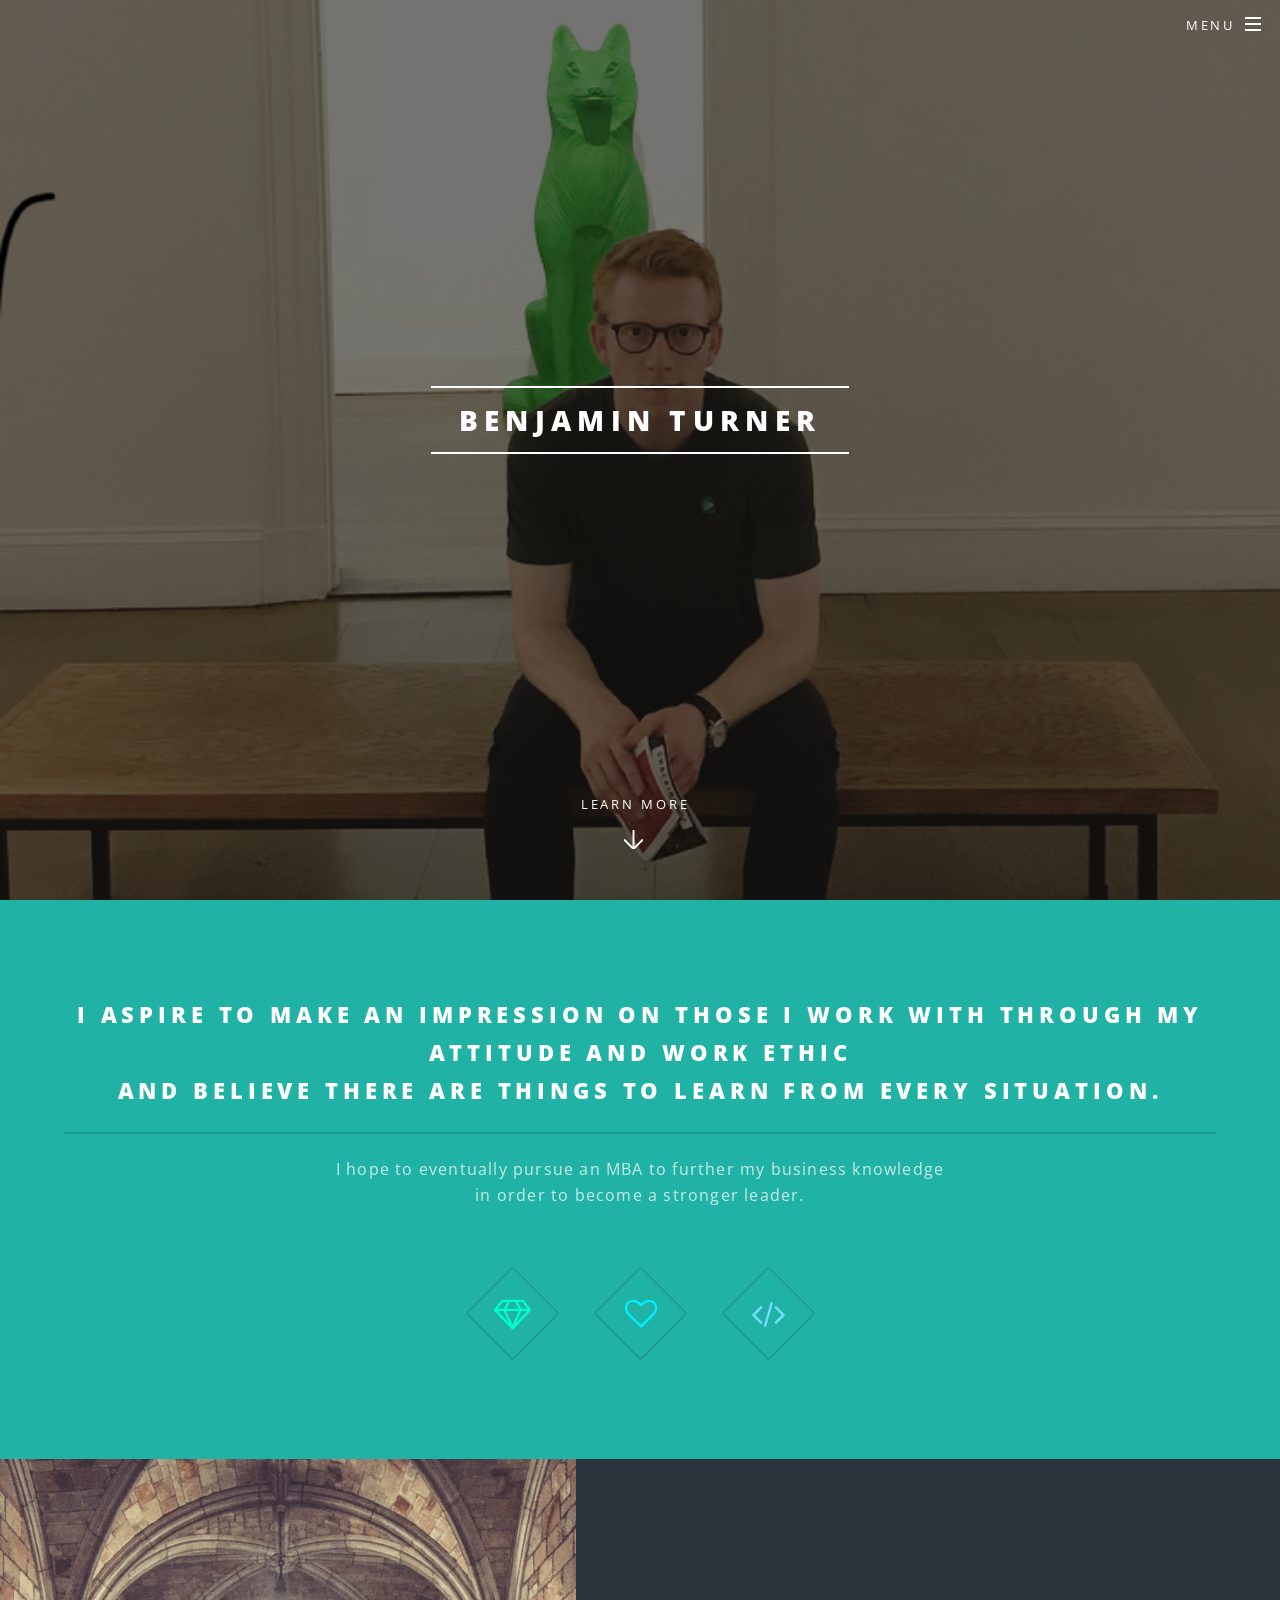
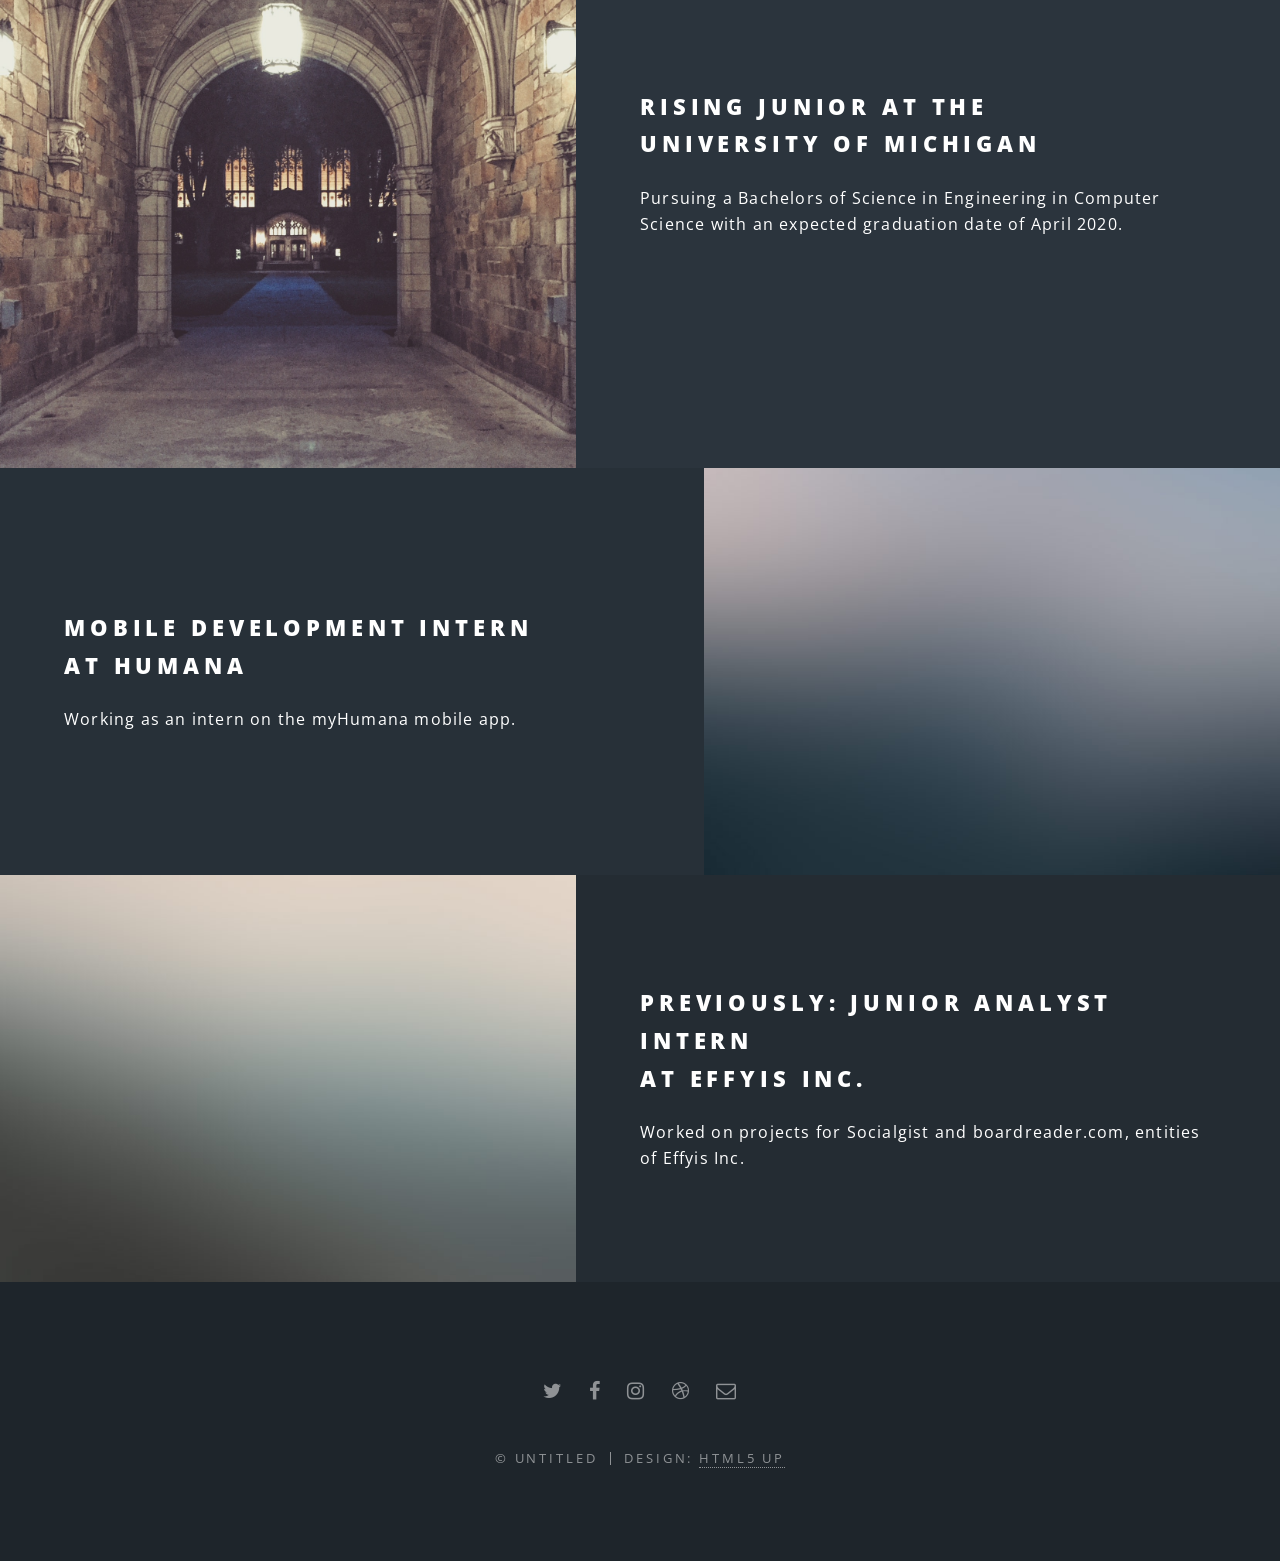
==== index.html @ 8ffd83de "temporary changes" ====
<!DOCTYPE HTML>
<!--
	Spectral by HTML5 UP
	html5up.net | @ajlkn
	Free for personal and commercial use under the CCA 3.0 license (html5up.net/license)
-->
<html>
	<head>
		<title>Benjamin Turner</title>
		<meta charset="utf-8" />
		<meta name="viewport" content="width=device-width, initial-scale=1, user-scalable=no" />
		<link rel="stylesheet" href="assets/css/main.css" />
		<noscript><link rel="stylesheet" href="assets/css/noscript.css" /></noscript>
	</head>
	<body class="landing is-preload">

		<!-- Page Wrapper -->
			<div id="page-wrapper">

				<!-- Header -->
					<header id="header" class="alt">
						<h1><a href="index.html">Benjamin Turner</a></h1>
						<nav id="nav">
							<ul>
								<li class="special">
									<a href="#menu" class="menuToggle"><span>Menu</span></a>
									<div id="menu">
										<ul>
											<li><a href="index.html">Home</a></li>
											<li><a href="generic.html">About Me</a></li>
											<li><a href="projects.html">Projects</a></li>
											<li><a href="#">Contact Information</a></li>
										</ul>
									</div>
								</li>
							</ul>
						</nav>
					</header>

				<!-- Banner -->
					<section id="banner">
						<div class="inner">
							<h2>Benjamin Turner</h2>
							<p></p>
							<!--
							<ul class="actions special">
								<li><a href="#" class="button primary">Activate</a></li>
							</ul>
							-->
							
						</div>
						<a href="#one" class="more scrolly">Learn More</a>
					</section>

				<!-- One -->
					<section id="one" class="wrapper style1 special">
						<div class="inner">
							<header class="major">
								<h2>I aspire to make an impression on those I work with through my attitude and work ethic <br />
								and believe there are things to learn from every situation.</h2>
								<p>I hope to eventually pursue an MBA to further my business knowledge <br />
								in order to become a stronger leader.</p>
							</header>
							<ul class="icons major">
								<li><span class="icon fa-diamond major style1"><span class="label">Lorem</span></span></li>
								<li><span class="icon fa-heart-o major style2"><span class="label">Ipsum</span></span></li>
								<li><span class="icon fa-code major style3"><span class="label">Dolor</span></span></li>
							</ul>
						</div>
					</section>

				<!-- Two -->
					<section id="two" class="wrapper alt style2">
						<section class="spotlight">
							<div class="image"><img src="images/pic01.jpg" alt="" /></div><div class="content">
								<h2>Rising Junior at the<br />
									University of Michigan</h2>
								<p>Pursuing a Bachelors of Science in Engineering in Computer Science with an expected graduation date of April 2020.</p>
							</div>
						</section>
						<section class="spotlight">
							<div class="image"><img src="images/pic02.jpg" alt="" /></div><div class="content">
								<h2>Mobile Development Intern<br />
								at Humana</h2>
								<p>Working as an intern on the myHumana mobile app.</p>
							</div>
						</section>
						<section class="spotlight">
							<div class="image"><img src="images/pic03.jpg" alt="" /></div><div class="content">
								<h2>Previously: Junior Analyst Intern<br />
								at Effyis Inc.</h2>
								<p>Worked on projects for Socialgist and boardreader.com, entities of Effyis Inc.</p>
							</div>
						</section>
					</section>
				
				<!-- Three 
					<section id="three" class="wrapper style3 special">
						<div class="inner">
							<header class="major">
								<h2>Accumsan mus tortor nunc aliquet</h2>
								<p>Aliquam ut ex ut augue consectetur interdum. Donec amet imperdiet eleifend<br />
								fringilla tincidunt. Nullam dui leo Aenean mi ligula, rhoncus ullamcorper.</p>
							</header>
							<ul class="features">
								<li class="icon fa-paper-plane-o">
									<h3>Arcu accumsan</h3>
									<p>Augue consectetur sed interdum imperdiet et ipsum. Mauris lorem tincidunt nullam amet leo Aenean ligula consequat consequat.</p>
								</li>
								<li class="icon fa-laptop">
									<h3>Ac Augue Eget</h3>
									<p>Augue consectetur sed interdum imperdiet et ipsum. Mauris lorem tincidunt nullam amet leo Aenean ligula consequat consequat.</p>
								</li>
								<li class="icon fa-code">
									<h3>Mus Scelerisque</h3>
									<p>Augue consectetur sed interdum imperdiet et ipsum. Mauris lorem tincidunt nullam amet leo Aenean ligula consequat consequat.</p>
								</li>
								<li class="icon fa-headphones">
									<h3>Mauris Imperdiet</h3>
									<p>Augue consectetur sed interdum imperdiet et ipsum. Mauris lorem tincidunt nullam amet leo Aenean ligula consequat consequat.</p>
								</li>
								<li class="icon fa-heart-o">
									<h3>Aenean Primis</h3>
									<p>Augue consectetur sed interdum imperdiet et ipsum. Mauris lorem tincidunt nullam amet leo Aenean ligula consequat consequat.</p>
								</li>
								<li class="icon fa-flag-o">
									<h3>Tortor Ut</h3>
									<p>Augue consectetur sed interdum imperdiet et ipsum. Mauris lorem tincidunt nullam amet leo Aenean ligula consequat consequat.</p>
								</li>
							</ul>
						</div>
					</section>
				-->
				<!-- CTA
					<section id="cta" class="wrapper style4">
						<div class="inner">
							<header>
								<h2>Arcue ut vel commodo</h2>
								<p>Aliquam ut ex ut augue consectetur interdum endrerit imperdiet amet eleifend fringilla.</p>
							</header>
							<ul class="actions stacked">
								<li><a href="#" class="button fit primary">Activate</a></li>
								<li><a href="#" class="button fit">Learn More</a></li>
							</ul>
						</div>
					</section>
				-->
				<!-- Footer -->
					<footer id="footer">
						<ul class="icons">
							<li><a href="https://twitter.com/_bturner1" class="icon fa-twitter"><span class="label">Twitter</span></a></li>
							<li><a href="#" class="icon fa-facebook"><span class="label">Facebook</span></a></li>
							<li><a href="#" class="icon fa-instagram"><span class="label">Instagram</span></a></li>
							<li><a href="#" class="icon fa-dribbble"><span class="label">Dribbble</span></a></li>
							<li><a href="#" class="icon fa-envelope-o"><span class="label">Email</span></a></li>
						</ul>
						<ul class="copyright">
							<li>&copy; Untitled</li><li>Design: <a href="http://html5up.net">HTML5 UP</a></li>
						</ul>
					</footer>

			</div>

		<!-- Scripts -->
			<script src="assets/js/jquery.min.js"></script>
			<script src="assets/js/jquery.scrollex.min.js"></script>
			<script src="assets/js/jquery.scrolly.min.js"></script>
			<script src="assets/js/browser.min.js"></script>
			<script src="assets/js/breakpoints.min.js"></script>
			<script src="assets/js/util.js"></script>
			<script src="assets/js/main.js"></script>

	</body>
</html>
---- assets/css/main.css ----
@import url(font-awesome.min.css);
@import url("https://fonts.googleapis.com/css?family=Open+Sans:400,400italic,600,600italic,800,800italic");

/*
	Spectral by HTML5 UP
	html5up.net | @ajlkn
	Free for personal and commercial use under the CCA 3.0 license (html5up.net/license)
*/

html, body, div, span, applet, object,
iframe, h1, h2, h3, h4, h5, h6, p, blockquote,
pre, a, abbr, acronym, address, big, cite,
code, del, dfn, em, img, ins, kbd, q, s, samp,
small, strike, strong, sub, sup, tt, var, b,
u, i, center, dl, dt, dd, ol, ul, li, fieldset,
form, label, legend, table, caption, tbody,
tfoot, thead, tr, th, td, article, aside,
canvas, details, embed, figure, figcaption,
footer, header, hgroup, menu, nav, output, ruby,
section, summary, time, mark, audio, video {
	margin: 0;
	padding: 0;
	border: 0;
	font-size: 100%;
	font: inherit;
	vertical-align: baseline;}

article, aside, details, figcaption, figure,
footer, header, hgroup, menu, nav, section {
	display: block;}

body {
	line-height: 1;
}

ol, ul {
	list-style: none;
}

blockquote, q {
	quotes: none;
}

	blockquote:before, blockquote:after, q:before, q:after {
		content: '';
		content: none;
	}

table {
	border-collapse: collapse;
	border-spacing: 0;
}

body {
	-webkit-text-size-adjust: none;
}

mark {
	background-color: transparent;
	color: inherit;
}

input::-moz-focus-inner {
	border: 0;
	padding: 0;
}

input, select, textarea {
	-moz-appearance: none;
	-webkit-appearance: none;
	-ms-appearance: none;
	appearance: none;
}

/* Basic */

	@-ms-viewport {
		width: device-width;
	}

	html {
		box-sizing: border-box;
	}

	*, *:before, *:after {
		box-sizing: inherit;
	}

	body {
		background: #2e3842;
	}

		body.is-preload *, body.is-preload *:before, body.is-preload *:after {
			-moz-animation: none !important;
			-webkit-animation: none !important;
			-ms-animation: none !important;
			animation: none !important;
			-moz-transition: none !important;
			-webkit-transition: none !important;
			-ms-transition: none !important;
			transition: none !important;
		}

	body, input, select, textarea {
		color: #fff;
		font-family: "Open Sans", Helvetica, sans-serif;
		font-size: 15pt;
		font-weight: 400;
		letter-spacing: 0.075em;
		line-height: 1.65em;
	}

		@media screen and (max-width: 1680px) {

			body, input, select, textarea {
				font-size: 13pt;
			}

		}

		@media screen and (max-width: 1280px) {

			body, input, select, textarea {
				font-size: 12pt;
			}

		}

		@media screen and (max-width: 736px) {

			body, input, select, textarea {
				font-size: 11pt;
				letter-spacing: 0.0375em;
			}

		}

	a {
		-moz-transition: color 0.2s ease, border-bottom-color 0.2s ease;
		-webkit-transition: color 0.2s ease, border-bottom-color 0.2s ease;
		-ms-transition: color 0.2s ease, border-bottom-color 0.2s ease;
		transition: color 0.2s ease, border-bottom-color 0.2s ease;
		border-bottom: dotted 1px;
		color: inherit;
		text-decoration: none;
	}

		a:hover {
			border-bottom-color: transparent;
		}

	strong, b {
		color: #fff;
		font-weight: 600;
	}

	em, i {
		font-style: italic;
	}

	p {
		margin: 0 0 2em 0;
	}

	h1, h2, h3, h4, h5, h6 {
		color: #fff;
		font-weight: 800;
		letter-spacing: 0.225em;
		line-height: 1em;
		margin: 0 0 1em 0;
		text-transform: uppercase;
	}

		h1 a, h2 a, h3 a, h4 a, h5 a, h6 a {
			color: inherit;
			text-decoration: none;
		}

	h2 {
		font-size: 1.35em;
		line-height: 1.75em;
	}

		@media screen and (max-width: 736px) {

			h2 {
				font-size: 1.1em;
				line-height: 1.65em;
			}

		}

	h3 {
		font-size: 1.15em;
		line-height: 1.75em;
	}

		@media screen and (max-width: 736px) {

			h3 {
				font-size: 1em;
				line-height: 1.65em;
			}

		}

	h4 {
		font-size: 1em;
		line-height: 1.5em;
	}

	h5 {
		font-size: 0.8em;
		line-height: 1.5em;
	}

	h6 {
		font-size: 0.7em;
		line-height: 1.5em;
	}

	sub {
		font-size: 0.8em;
		position: relative;
		top: 0.5em;
	}

	sup {
		font-size: 0.8em;
		position: relative;
		top: -0.5em;
	}

	hr {
		border: 0;
		border-bottom: solid 2px #fff;
		margin: 3em 0;
	}

		hr.major {
			margin: 4.5em 0;
		}

	blockquote {
		border-left: solid 4px #fff;
		font-style: italic;
		margin: 0 0 2em 0;
		padding: 0.5em 0 0.5em 2em;
	}

	code {
		background: rgba(144, 144, 144, 0.25);
		border-radius: 3px;
		font-family: "Courier New", monospace;
		font-size: 0.9em;
		letter-spacing: 0;
		margin: 0 0.25em;
		padding: 0.25em 0.65em;
	}

	pre {
		-webkit-overflow-scrolling: touch;
		font-family: "Courier New", monospace;
		font-size: 0.9em;
		margin: 0 0 2em 0;
	}

		pre code {
			display: block;
			line-height: 1.75em;
			padding: 1em 1.5em;
			overflow-x: auto;
		}

	.align-left {
		text-align: left;
	}

	.align-center {
		text-align: center;
	}

	.align-right {
		text-align: right;
	}

/* Row */

	.row {
		display: flex;
		flex-wrap: wrap;
		box-sizing: border-box;
		align-items: stretch;
	}

		.row > * {
			box-sizing: border-box;
		}

		.row.gtr-uniform > * > :last-child {
			margin-bottom: 0;
		}

		.row.aln-left {
			justify-content: flex-start;
		}

		.row.aln-center {
			justify-content: center;
		}

		.row.aln-right {
			justify-content: flex-end;
		}

		.row.aln-top {
			align-items: flex-start;
		}

		.row.aln-middle {
			align-items: center;
		}

		.row.aln-bottom {
			align-items: flex-end;
		}

		.row > .imp {
			order: -1;
		}

		.row > .col-1 {
			width: 8.3333333333%;
		}

		.row > .off-1 {
			margin-left: 8.3333333333%;
		}

		.row > .col-2 {
			width: 16.6666666667%;
		}

		.row > .off-2 {
			margin-left: 16.6666666667%;
		}

		.row > .col-3 {
			width: 25%;
		}

		.row > .off-3 {
			margin-left: 25%;
		}

		.row > .col-4 {
			width: 33.3333333333%;
		}

		.row > .off-4 {
			margin-left: 33.3333333333%;
		}

		.row > .col-5 {
			width: 41.6666666667%;
		}

		.row > .off-5 {
			margin-left: 41.6666666667%;
		}

		.row > .col-6 {
			width: 50%;
		}

		.row > .off-6 {
			margin-left: 50%;
		}

		.row > .col-7 {
			width: 58.3333333333%;
		}

		.row > .off-7 {
			margin-left: 58.3333333333%;
		}

		.row > .col-8 {
			width: 66.6666666667%;
		}

		.row > .off-8 {
			margin-left: 66.6666666667%;
		}

		.row > .col-9 {
			width: 75%;
		}

		.row > .off-9 {
			margin-left: 75%;
		}

		.row > .col-10 {
			width: 83.3333333333%;
		}

		.row > .off-10 {
			margin-left: 83.3333333333%;
		}

		.row > .col-11 {
			width: 91.6666666667%;
		}

		.row > .off-11 {
			margin-left: 91.6666666667%;
		}

		.row > .col-12 {
			width: 100%;
		}

		.row > .off-12 {
			margin-left: 100%;
		}

		.row.gtr-0 {
			margin-top: 0;
			margin-left: 0em;
		}

			.row.gtr-0 > * {
				padding: 0 0 0 0em;
			}

			.row.gtr-0.gtr-uniform {
				margin-top: 0em;
			}

				.row.gtr-0.gtr-uniform > * {
					padding-top: 0em;
				}

		.row.gtr-25 {
			margin-top: 0;
			margin-left: -0.375em;
		}

			.row.gtr-25 > * {
				padding: 0 0 0 0.375em;
			}

			.row.gtr-25.gtr-uniform {
				margin-top: -0.375em;
			}

				.row.gtr-25.gtr-uniform > * {
					padding-top: 0.375em;
				}

		.row.gtr-50 {
			margin-top: 0;
			margin-left: -0.75em;
		}

			.row.gtr-50 > * {
				padding: 0 0 0 0.75em;
			}

			.row.gtr-50.gtr-uniform {
				margin-top: -0.75em;
			}

				.row.gtr-50.gtr-uniform > * {
					padding-top: 0.75em;
				}

		.row {
			margin-top: 0;
			margin-left: -1.5em;
		}

			.row > * {
				padding: 0 0 0 1.5em;
			}

			.row.gtr-uniform {
				margin-top: -1.5em;
			}

				.row.gtr-uniform > * {
					padding-top: 1.5em;
				}

		.row.gtr-150 {
			margin-top: 0;
			margin-left: -2.25em;
		}

			.row.gtr-150 > * {
				padding: 0 0 0 2.25em;
			}

			.row.gtr-150.gtr-uniform {
				margin-top: -2.25em;
			}

				.row.gtr-150.gtr-uniform > * {
					padding-top: 2.25em;
				}

		.row.gtr-200 {
			margin-top: 0;
			margin-left: -3em;
		}

			.row.gtr-200 > * {
				padding: 0 0 0 3em;
			}

			.row.gtr-200.gtr-uniform {
				margin-top: -3em;
			}

				.row.gtr-200.gtr-uniform > * {
					padding-top: 3em;
				}

		@media screen and (max-width: 1680px) {

			.row {
				display: flex;
				flex-wrap: wrap;
				box-sizing: border-box;
				align-items: stretch;
			}

				.row > * {
					box-sizing: border-box;
				}

				.row.gtr-uniform > * > :last-child {
					margin-bottom: 0;
				}

				.row.aln-left {
					justify-content: flex-start;
				}

				.row.aln-center {
					justify-content: center;
				}

				.row.aln-right {
					justify-content: flex-end;
				}

				.row.aln-top {
					align-items: flex-start;
				}

				.row.aln-middle {
					align-items: center;
				}

				.row.aln-bottom {
					align-items: flex-end;
				}

				.row > .imp-xlarge {
					order: -1;
				}

				.row > .col-1-xlarge {
					width: 8.3333333333%;
				}

				.row > .off-1-xlarge {
					margin-left: 8.3333333333%;
				}

				.row > .col-2-xlarge {
					width: 16.6666666667%;
				}

				.row > .off-2-xlarge {
					margin-left: 16.6666666667%;
				}

				.row > .col-3-xlarge {
					width: 25%;
				}

				.row > .off-3-xlarge {
					margin-left: 25%;
				}

				.row > .col-4-xlarge {
					width: 33.3333333333%;
				}

				.row > .off-4-xlarge {
					margin-left: 33.3333333333%;
				}

				.row > .col-5-xlarge {
					width: 41.6666666667%;
				}

				.row > .off-5-xlarge {
					margin-left: 41.6666666667%;
				}

				.row > .col-6-xlarge {
					width: 50%;
				}

				.row > .off-6-xlarge {
					margin-left: 50%;
				}

				.row > .col-7-xlarge {
					width: 58.3333333333%;
				}

				.row > .off-7-xlarge {
					margin-left: 58.3333333333%;
				}

				.row > .col-8-xlarge {
					width: 66.6666666667%;
				}

				.row > .off-8-xlarge {
					margin-left: 66.6666666667%;
				}

				.row > .col-9-xlarge {
					width: 75%;
				}

				.row > .off-9-xlarge {
					margin-left: 75%;
				}

				.row > .col-10-xlarge {
					width: 83.3333333333%;
				}

				.row > .off-10-xlarge {
					margin-left: 83.3333333333%;
				}

				.row > .col-11-xlarge {
					width: 91.6666666667%;
				}

				.row > .off-11-xlarge {
					margin-left: 91.6666666667%;
				}

				.row > .col-12-xlarge {
					width: 100%;
				}

				.row > .off-12-xlarge {
					margin-left: 100%;
				}

				.row.gtr-0 {
					margin-top: 0;
					margin-left: 0em;
				}

					.row.gtr-0 > * {
						padding: 0 0 0 0em;
					}

					.row.gtr-0.gtr-uniform {
						margin-top: 0em;
					}

						.row.gtr-0.gtr-uniform > * {
							padding-top: 0em;
						}

				.row.gtr-25 {
					margin-top: 0;
					margin-left: -0.375em;
				}

					.row.gtr-25 > * {
						padding: 0 0 0 0.375em;
					}

					.row.gtr-25.gtr-uniform {
						margin-top: -0.375em;
					}

						.row.gtr-25.gtr-uniform > * {
							padding-top: 0.375em;
						}

				.row.gtr-50 {
					margin-top: 0;
					margin-left: -0.75em;
				}

					.row.gtr-50 > * {
						padding: 0 0 0 0.75em;
					}

					.row.gtr-50.gtr-uniform {
						margin-top: -0.75em;
					}

						.row.gtr-50.gtr-uniform > * {
							padding-top: 0.75em;
						}

				.row {
					margin-top: 0;
					margin-left: -1.5em;
				}

					.row > * {
						padding: 0 0 0 1.5em;
					}

					.row.gtr-uniform {
						margin-top: -1.5em;
					}

						.row.gtr-uniform > * {
							padding-top: 1.5em;
						}

				.row.gtr-150 {
					margin-top: 0;
					margin-left: -2.25em;
				}

					.row.gtr-150 > * {
						padding: 0 0 0 2.25em;
					}

					.row.gtr-150.gtr-uniform {
						margin-top: -2.25em;
					}

						.row.gtr-150.gtr-uniform > * {
							padding-top: 2.25em;
						}

				.row.gtr-200 {
					margin-top: 0;
					margin-left: -3em;
				}

					.row.gtr-200 > * {
						padding: 0 0 0 3em;
					}

					.row.gtr-200.gtr-uniform {
						margin-top: -3em;
					}

						.row.gtr-200.gtr-uniform > * {
							padding-top: 3em;
						}

		}

		@media screen and (max-width: 1280px) {

			.row {
				display: flex;
				flex-wrap: wrap;
				box-sizing: border-box;
				align-items: stretch;
			}

				.row > * {
					box-sizing: border-box;
				}

				.row.gtr-uniform > * > :last-child {
					margin-bottom: 0;
				}

				.row.aln-left {
					justify-content: flex-start;
				}

				.row.aln-center {
					justify-content: center;
				}

				.row.aln-right {
					justify-content: flex-end;
				}

				.row.aln-top {
					align-items: flex-start;
				}

				.row.aln-middle {
					align-items: center;
				}

				.row.aln-bottom {
					align-items: flex-end;
				}

				.row > .imp-large {
					order: -1;
				}

				.row > .col-1-large {
					width: 8.3333333333%;
				}

				.row > .off-1-large {
					margin-left: 8.3333333333%;
				}

				.row > .col-2-large {
					width: 16.6666666667%;
				}

				.row > .off-2-large {
					margin-left: 16.6666666667%;
				}

				.row > .col-3-large {
					width: 25%;
				}

				.row > .off-3-large {
					margin-left: 25%;
				}

				.row > .col-4-large {
					width: 33.3333333333%;
				}

				.row > .off-4-large {
					margin-left: 33.3333333333%;
				}

				.row > .col-5-large {
					width: 41.6666666667%;
				}

				.row > .off-5-large {
					margin-left: 41.6666666667%;
				}

				.row > .col-6-large {
					width: 50%;
				}

				.row > .off-6-large {
					margin-left: 50%;
				}

				.row > .col-7-large {
					width: 58.3333333333%;
				}

				.row > .off-7-large {
					margin-left: 58.3333333333%;
				}

				.row > .col-8-large {
					width: 66.6666666667%;
				}

				.row > .off-8-large {
					margin-left: 66.6666666667%;
				}

				.row > .col-9-large {
					width: 75%;
				}

				.row > .off-9-large {
					margin-left: 75%;
				}

				.row > .col-10-large {
					width: 83.3333333333%;
				}

				.row > .off-10-large {
					margin-left: 83.3333333333%;
				}

				.row > .col-11-large {
					width: 91.6666666667%;
				}

				.row > .off-11-large {
					margin-left: 91.6666666667%;
				}

				.row > .col-12-large {
					width: 100%;
				}

				.row > .off-12-large {
					margin-left: 100%;
				}

				.row.gtr-0 {
					margin-top: 0;
					margin-left: 0em;
				}

					.row.gtr-0 > * {
						padding: 0 0 0 0em;
					}

					.row.gtr-0.gtr-uniform {
						margin-top: 0em;
					}

						.row.gtr-0.gtr-uniform > * {
							padding-top: 0em;
						}

				.row.gtr-25 {
					margin-top: 0;
					margin-left: -0.375em;
				}

					.row.gtr-25 > * {
						padding: 0 0 0 0.375em;
					}

					.row.gtr-25.gtr-uniform {
						margin-top: -0.375em;
					}

						.row.gtr-25.gtr-uniform > * {
							padding-top: 0.375em;
						}

				.row.gtr-50 {
					margin-top: 0;
					margin-left: -0.75em;
				}

					.row.gtr-50 > * {
						padding: 0 0 0 0.75em;
					}

					.row.gtr-50.gtr-uniform {
						margin-top: -0.75em;
					}

						.row.gtr-50.gtr-uniform > * {
							padding-top: 0.75em;
						}

				.row {
					margin-top: 0;
					margin-left: -1.5em;
				}

					.row > * {
						padding: 0 0 0 1.5em;
					}

					.row.gtr-uniform {
						margin-top: -1.5em;
					}

						.row.gtr-uniform > * {
							padding-top: 1.5em;
						}

				.row.gtr-150 {
					margin-top: 0;
					margin-left: -2.25em;
				}

					.row.gtr-150 > * {
						padding: 0 0 0 2.25em;
					}

					.row.gtr-150.gtr-uniform {
						margin-top: -2.25em;
					}

						.row.gtr-150.gtr-uniform > * {
							padding-top: 2.25em;
						}

				.row.gtr-200 {
					margin-top: 0;
					margin-left: -3em;
				}

					.row.gtr-200 > * {
						padding: 0 0 0 3em;
					}

					.row.gtr-200.gtr-uniform {
						margin-top: -3em;
					}

						.row.gtr-200.gtr-uniform > * {
							padding-top: 3em;
						}

		}

		@media screen and (max-width: 980px) {

			.row {
				display: flex;
				flex-wrap: wrap;
				box-sizing: border-box;
				align-items: stretch;
			}

				.row > * {
					box-sizing: border-box;
				}

				.row.gtr-uniform > * > :last-child {
					margin-bottom: 0;
				}

				.row.aln-left {
					justify-content: flex-start;
				}

				.row.aln-center {
					justify-content: center;
				}

				.row.aln-right {
					justify-content: flex-end;
				}

				.row.aln-top {
					align-items: flex-start;
				}

				.row.aln-middle {
					align-items: center;
				}

				.row.aln-bottom {
					align-items: flex-end;
				}

				.row > .imp-medium {
					order: -1;
				}

				.row > .col-1-medium {
					width: 8.3333333333%;
				}

				.row > .off-1-medium {
					margin-left: 8.3333333333%;
				}

				.row > .col-2-medium {
					width: 16.6666666667%;
				}

				.row > .off-2-medium {
					margin-left: 16.6666666667%;
				}

				.row > .col-3-medium {
					width: 25%;
				}

				.row > .off-3-medium {
					margin-left: 25%;
				}

				.row > .col-4-medium {
					width: 33.3333333333%;
				}

				.row > .off-4-medium {
					margin-left: 33.3333333333%;
				}

				.row > .col-5-medium {
					width: 41.6666666667%;
				}

				.row > .off-5-medium {
					margin-left: 41.6666666667%;
				}

				.row > .col-6-medium {
					width: 50%;
				}

				.row > .off-6-medium {
					margin-left: 50%;
				}

				.row > .col-7-medium {
					width: 58.3333333333%;
				}

				.row > .off-7-medium {
					margin-left: 58.3333333333%;
				}

				.row > .col-8-medium {
					width: 66.6666666667%;
				}

				.row > .off-8-medium {
					margin-left: 66.6666666667%;
				}

				.row > .col-9-medium {
					width: 75%;
				}

				.row > .off-9-medium {
					margin-left: 75%;
				}

				.row > .col-10-medium {
					width: 83.3333333333%;
				}

				.row > .off-10-medium {
					margin-left: 83.3333333333%;
				}

				.row > .col-11-medium {
					width: 91.6666666667%;
				}

				.row > .off-11-medium {
					margin-left: 91.6666666667%;
				}

				.row > .col-12-medium {
					width: 100%;
				}

				.row > .off-12-medium {
					margin-left: 100%;
				}

				.row.gtr-0 {
					margin-top: 0;
					margin-left: 0em;
				}

					.row.gtr-0 > * {
						padding: 0 0 0 0em;
					}

					.row.gtr-0.gtr-uniform {
						margin-top: 0em;
					}

						.row.gtr-0.gtr-uniform > * {
							padding-top: 0em;
						}

				.row.gtr-25 {
					margin-top: 0;
					margin-left: -0.375em;
				}

					.row.gtr-25 > * {
						padding: 0 0 0 0.375em;
					}

					.row.gtr-25.gtr-uniform {
						margin-top: -0.375em;
					}

						.row.gtr-25.gtr-uniform > * {
							padding-top: 0.375em;
						}

				.row.gtr-50 {
					margin-top: 0;
					margin-left: -0.75em;
				}

					.row.gtr-50 > * {
						padding: 0 0 0 0.75em;
					}

					.row.gtr-50.gtr-uniform {
						margin-top: -0.75em;
					}

						.row.gtr-50.gtr-uniform > * {
							padding-top: 0.75em;
						}

				.row {
					margin-top: 0;
					margin-left: -1.5em;
				}

					.row > * {
						padding: 0 0 0 1.5em;
					}

					.row.gtr-uniform {
						margin-top: -1.5em;
					}

						.row.gtr-uniform > * {
							padding-top: 1.5em;
						}

				.row.gtr-150 {
					margin-top: 0;
					margin-left: -2.25em;
				}

					.row.gtr-150 > * {
						padding: 0 0 0 2.25em;
					}

					.row.gtr-150.gtr-uniform {
						margin-top: -2.25em;
					}

						.row.gtr-150.gtr-uniform > * {
							padding-top: 2.25em;
						}

				.row.gtr-200 {
					margin-top: 0;
					margin-left: -3em;
				}

					.row.gtr-200 > * {
						padding: 0 0 0 3em;
					}

					.row.gtr-200.gtr-uniform {
						margin-top: -3em;
					}

						.row.gtr-200.gtr-uniform > * {
							padding-top: 3em;
						}

		}

		@media screen and (max-width: 736px) {

			.row {
				display: flex;
				flex-wrap: wrap;
				box-sizing: border-box;
				align-items: stretch;
			}

				.row > * {
					box-sizing: border-box;
				}

				.row.gtr-uniform > * > :last-child {
					margin-bottom: 0;
				}

				.row.aln-left {
					justify-content: flex-start;
				}

				.row.aln-center {
					justify-content: center;
				}

				.row.aln-right {
					justify-content: flex-end;
				}

				.row.aln-top {
					align-items: flex-start;
				}

				.row.aln-middle {
					align-items: center;
				}

				.row.aln-bottom {
					align-items: flex-end;
				}

				.row > .imp-small {
					order: -1;
				}

				.row > .col-1-small {
					width: 8.3333333333%;
				}

				.row > .off-1-small {
					margin-left: 8.3333333333%;
				}

				.row > .col-2-small {
					width: 16.6666666667%;
				}

				.row > .off-2-small {
					margin-left: 16.6666666667%;
				}

				.row > .col-3-small {
					width: 25%;
				}

				.row > .off-3-small {
					margin-left: 25%;
				}

				.row > .col-4-small {
					width: 33.3333333333%;
				}

				.row > .off-4-small {
					margin-left: 33.3333333333%;
				}

				.row > .col-5-small {
					width: 41.6666666667%;
				}

				.row > .off-5-small {
					margin-left: 41.6666666667%;
				}

				.row > .col-6-small {
					width: 50%;
				}

				.row > .off-6-small {
					margin-left: 50%;
				}

				.row > .col-7-small {
					width: 58.3333333333%;
				}

				.row > .off-7-small {
					margin-left: 58.3333333333%;
				}

				.row > .col-8-small {
					width: 66.6666666667%;
				}

				.row > .off-8-small {
					margin-left: 66.6666666667%;
				}

				.row > .col-9-small {
					width: 75%;
				}

				.row > .off-9-small {
					margin-left: 75%;
				}

				.row > .col-10-small {
					width: 83.3333333333%;
				}

				.row > .off-10-small {
					margin-left: 83.3333333333%;
				}

				.row > .col-11-small {
					width: 91.6666666667%;
				}

				.row > .off-11-small {
					margin-left: 91.6666666667%;
				}

				.row > .col-12-small {
					width: 100%;
				}

				.row > .off-12-small {
					margin-left: 100%;
				}

				.row.gtr-0 {
					margin-top: 0;
					margin-left: 0em;
				}

					.row.gtr-0 > * {
						padding: 0 0 0 0em;
					}

					.row.gtr-0.gtr-uniform {
						margin-top: 0em;
					}

						.row.gtr-0.gtr-uniform > * {
							padding-top: 0em;
						}

				.row.gtr-25 {
					margin-top: 0;
					margin-left: -0.375em;
				}

					.row.gtr-25 > * {
						padding: 0 0 0 0.375em;
					}

					.row.gtr-25.gtr-uniform {
						margin-top: -0.375em;
					}

						.row.gtr-25.gtr-uniform > * {
							padding-top: 0.375em;
						}

				.row.gtr-50 {
					margin-top: 0;
					margin-left: -0.75em;
				}

					.row.gtr-50 > * {
						padding: 0 0 0 0.75em;
					}

					.row.gtr-50.gtr-uniform {
						margin-top: -0.75em;
					}

						.row.gtr-50.gtr-uniform > * {
							padding-top: 0.75em;
						}

				.row {
					margin-top: 0;
					margin-left: -1.5em;
				}

					.row > * {
						padding: 0 0 0 1.5em;
					}

					.row.gtr-uniform {
						margin-top: -1.5em;
					}

						.row.gtr-uniform > * {
							padding-top: 1.5em;
						}

				.row.gtr-150 {
					margin-top: 0;
					margin-left: -2.25em;
				}

					.row.gtr-150 > * {
						padding: 0 0 0 2.25em;
					}

					.row.gtr-150.gtr-uniform {
						margin-top: -2.25em;
					}

						.row.gtr-150.gtr-uniform > * {
							padding-top: 2.25em;
						}

				.row.gtr-200 {
					margin-top: 0;
					margin-left: -3em;
				}

					.row.gtr-200 > * {
						padding: 0 0 0 3em;
					}

					.row.gtr-200.gtr-uniform {
						margin-top: -3em;
					}

						.row.gtr-200.gtr-uniform > * {
							padding-top: 3em;
						}

		}

		@media screen and (max-width: 480px) {

			.row {
				display: flex;
				flex-wrap: wrap;
				box-sizing: border-box;
				align-items: stretch;
			}

				.row > * {
					box-sizing: border-box;
				}

				.row.gtr-uniform > * > :last-child {
					margin-bottom: 0;
				}

				.row.aln-left {
					justify-content: flex-start;
				}

				.row.aln-center {
					justify-content: center;
				}

				.row.aln-right {
					justify-content: flex-end;
				}

				.row.aln-top {
					align-items: flex-start;
				}

				.row.aln-middle {
					align-items: center;
				}

				.row.aln-bottom {
					align-items: flex-end;
				}

				.row > .imp-xsmall {
					order: -1;
				}

				.row > .col-1-xsmall {
					width: 8.3333333333%;
				}

				.row > .off-1-xsmall {
					margin-left: 8.3333333333%;
				}

				.row > .col-2-xsmall {
					width: 16.6666666667%;
				}

				.row > .off-2-xsmall {
					margin-left: 16.6666666667%;
				}

				.row > .col-3-xsmall {
					width: 25%;
				}

				.row > .off-3-xsmall {
					margin-left: 25%;
				}

				.row > .col-4-xsmall {
					width: 33.3333333333%;
				}

				.row > .off-4-xsmall {
					margin-left: 33.3333333333%;
				}

				.row > .col-5-xsmall {
					width: 41.6666666667%;
				}

				.row > .off-5-xsmall {
					margin-left: 41.6666666667%;
				}

				.row > .col-6-xsmall {
					width: 50%;
				}

				.row > .off-6-xsmall {
					margin-left: 50%;
				}

				.row > .col-7-xsmall {
					width: 58.3333333333%;
				}

				.row > .off-7-xsmall {
					margin-left: 58.3333333333%;
				}

				.row > .col-8-xsmall {
					width: 66.6666666667%;
				}

				.row > .off-8-xsmall {
					margin-left: 66.6666666667%;
				}

				.row > .col-9-xsmall {
					width: 75%;
				}

				.row > .off-9-xsmall {
					margin-left: 75%;
				}

				.row > .col-10-xsmall {
					width: 83.3333333333%;
				}

				.row > .off-10-xsmall {
					margin-left: 83.3333333333%;
				}

				.row > .col-11-xsmall {
					width: 91.6666666667%;
				}

				.row > .off-11-xsmall {
					margin-left: 91.6666666667%;
				}

				.row > .col-12-xsmall {
					width: 100%;
				}

				.row > .off-12-xsmall {
					margin-left: 100%;
				}

				.row.gtr-0 {
					margin-top: 0;
					margin-left: 0em;
				}

					.row.gtr-0 > * {
						padding: 0 0 0 0em;
					}

					.row.gtr-0.gtr-uniform {
						margin-top: 0em;
					}

						.row.gtr-0.gtr-uniform > * {
							padding-top: 0em;
						}

				.row.gtr-25 {
					margin-top: 0;
					margin-left: -0.375em;
				}

					.row.gtr-25 > * {
						padding: 0 0 0 0.375em;
					}

					.row.gtr-25.gtr-uniform {
						margin-top: -0.375em;
					}

						.row.gtr-25.gtr-uniform > * {
							padding-top: 0.375em;
						}

				.row.gtr-50 {
					margin-top: 0;
					margin-left: -0.75em;
				}

					.row.gtr-50 > * {
						padding: 0 0 0 0.75em;
					}

					.row.gtr-50.gtr-uniform {
						margin-top: -0.75em;
					}

						.row.gtr-50.gtr-uniform > * {
							padding-top: 0.75em;
						}

				.row {
					margin-top: 0;
					margin-left: -1.5em;
				}

					.row > * {
						padding: 0 0 0 1.5em;
					}

					.row.gtr-uniform {
						margin-top: -1.5em;
					}

						.row.gtr-uniform > * {
							padding-top: 1.5em;
						}

				.row.gtr-150 {
					margin-top: 0;
					margin-left: -2.25em;
				}

					.row.gtr-150 > * {
						padding: 0 0 0 2.25em;
					}

					.row.gtr-150.gtr-uniform {
						margin-top: -2.25em;
					}

						.row.gtr-150.gtr-uniform > * {
							padding-top: 2.25em;
						}

				.row.gtr-200 {
					margin-top: 0;
					margin-left: -3em;
				}

					.row.gtr-200 > * {
						padding: 0 0 0 3em;
					}

					.row.gtr-200.gtr-uniform {
						margin-top: -3em;
					}

						.row.gtr-200.gtr-uniform > * {
							padding-top: 3em;
						}

		}

/* Section/Article */

	section.special, article.special {
		text-align: center;
	}

	header p {
		color: rgba(255, 255, 255, 0.5);
		position: relative;
		top: -0.25em;
	}

	header h3 + p {
		font-size: 1.1em;
	}

	header h4 + p,
	header h5 + p,
	header h6 + p {
		font-size: 0.9em;
	}

	header.major {
		margin: 0 0 3.5em 0;
	}

		header.major h2, header.major h3, header.major h4, header.major h5, header.major h6 {
			border-bottom: solid 2px #fff;
			display: inline-block;
			padding-bottom: 1em;
			position: relative;
		}

			header.major h2:after, header.major h3:after, header.major h4:after, header.major h5:after, header.major h6:after {
				content: '';
				display: block;
				height: 1px;
			}

		header.major p {
			color: #fff;
			top: 0;
		}

		@media screen and (max-width: 736px) {

			header.major {
				margin: 0 0 2em 0;
			}

		}

	@media screen and (max-width: 980px) {

		header br {
			display: none;
		}

	}

/* Form */

	form {
		margin: 0 0 2em 0;
	}

	label {
		color: #fff;
		display: block;
		font-size: 0.9em;
		font-weight: 600;
		margin: 0 0 1em 0;
	}

	input[type="text"],
	input[type="password"],
	input[type="email"],
	select,
	textarea {
		-moz-appearance: none;
		-webkit-appearance: none;
		-ms-appearance: none;
		appearance: none;
		background-color: rgba(144, 144, 144, 0.25);
		border-radius: 3px;
		border: none;
		color: inherit;
		display: block;
		outline: 0;
		padding: 0 1em;
		text-decoration: none;
		width: 100%;
	}

		input[type="text"]:invalid,
		input[type="password"]:invalid,
		input[type="email"]:invalid,
		select:invalid,
		textarea:invalid {
			box-shadow: none;
		}

		input[type="text"]:focus,
		input[type="password"]:focus,
		input[type="email"]:focus,
		select:focus,
		textarea:focus {
			box-shadow: 0 0 0 2px #21b2a6;
		}

	select {
		background-size: 1.25em;
		background-repeat: no-repeat;
		background-position: calc(100% - 1em) center;
		height: 2.75em;
		padding-right: 2.75em;
		text-overflow: ellipsis;
	}

		select:focus::-ms-value {
			background-color: transparent;
		}

		select::-ms-expand {
			display: none;
		}

	input[type="text"],
	input[type="password"],
	input[type="email"],
	select {
		height: 2.75em;
	}

	textarea {
		padding: 0.75em 1em;
	}

	input[type="checkbox"],
	input[type="radio"] {
		-moz-appearance: none;
		-webkit-appearance: none;
		-ms-appearance: none;
		appearance: none;
		display: block;
		float: left;
		margin-right: -2em;
		opacity: 0;
		width: 1em;
		z-index: -1;
	}

		input[type="checkbox"] + label,
		input[type="radio"] + label {
			text-decoration: none;
			color: #fff;
			cursor: pointer;
			display: inline-block;
			font-size: 1em;
			font-weight: 400;
			padding-left: 2.4em;
			padding-right: 0.75em;
			position: relative;
		}

			input[type="checkbox"] + label:before,
			input[type="radio"] + label:before {
				-moz-osx-font-smoothing: grayscale;
				-webkit-font-smoothing: antialiased;
				font-family: FontAwesome;
				font-style: normal;
				font-weight: normal;
				text-transform: none !important;
			}

			input[type="checkbox"] + label:before,
			input[type="radio"] + label:before {
				background: rgba(144, 144, 144, 0.25);
				border-radius: 3px;
				content: '';
				display: inline-block;
				height: 1.65em;
				left: 0;
				line-height: 1.58125em;
				position: absolute;
				text-align: center;
				top: 0;
				width: 1.65em;
			}

		input[type="checkbox"]:checked + label:before,
		input[type="radio"]:checked + label:before {
			background: #2e3842;
			color: #fff;
			content: '\f00c';
		}

		input[type="checkbox"]:focus + label:before,
		input[type="radio"]:focus + label:before {
			box-shadow: 0 0 0 2px #21b2a6;
		}

	input[type="checkbox"] + label:before {
		border-radius: 3px;
	}

	input[type="radio"] + label:before {
		border-radius: 100%;
	}

	::-webkit-input-placeholder {
		color: rgba(255, 255, 255, 0.5) !important;
		opacity: 1.0;
	}

	:-moz-placeholder {
		color: rgba(255, 255, 255, 0.5) !important;
		opacity: 1.0;
	}

	::-moz-placeholder {
		color: rgba(255, 255, 255, 0.5) !important;
		opacity: 1.0;
	}

	:-ms-input-placeholder {
		color: rgba(255, 255, 255, 0.5) !important;
		opacity: 1.0;
	}

/* Box */

	.box {
		border-radius: 3px;
		border: solid 2px #fff;
		margin-bottom: 2em;
		padding: 1.5em;
	}

		.box > :last-child,
		.box > :last-child > :last-child,
		.box > :last-child > :last-child > :last-child {
			margin-bottom: 0;
		}

		.box.alt {
			border: 0;
			border-radius: 0;
			padding: 0;
		}

/* Icon */

	.icon {
		text-decoration: none;
		border-bottom: none;
		position: relative;
	}

		.icon:before {
			-moz-osx-font-smoothing: grayscale;
			-webkit-font-smoothing: antialiased;
			font-family: FontAwesome;
			font-style: normal;
			font-weight: normal;
			text-transform: none !important;
		}

		.icon > .label {
			display: none;
		}

		.icon.major {
			-moz-transform: rotate(-45deg);
			-webkit-transform: rotate(-45deg);
			-ms-transform: rotate(-45deg);
			transform: rotate(-45deg);
			border-radius: 3px;
			border: solid 2px #fff;
			display: inline-block;
			font-size: 1.35em;
			height: calc(3em + 2px);
			line-height: 3em;
			text-align: center;
			width: calc(3em + 2px);
		}

			.icon.major:before {
				-moz-transform: rotate(45deg);
				-webkit-transform: rotate(45deg);
				-ms-transform: rotate(45deg);
				transform: rotate(45deg);
				display: inline-block;
				font-size: 1.5em;
			}

			@media screen and (max-width: 736px) {

				.icon.major {
					font-size: 1em;
				}

			}

		.icon.style1 {
			color: #00ffcc;
		}

		.icon.style2 {
			color: #00f0ff;
		}

		.icon.style3 {
			color: #76ddff;
		}

/* Image */

	.image {
		border-radius: 3px;
		border: 0;
		display: inline-block;
		position: relative;
	}

		.image img {
			border-radius: 3px;
			display: block;
		}

		.image.left {
			float: left;
			margin: 0 2em 2em 0;
			top: 0.25em;
		}

		.image.right {
			float: right;
			margin: 0 0 2em 2em;
			top: 0.25em;
		}

		.image.left, .image.right {
			max-width: 40%;
		}

			.image.left img, .image.right img {
				width: 100%;
			}

		.image.fit {
			display: block;
			margin: 0 0 2em 0;
			width: 100%;
		}

			.image.fit img {
				width: 100%;
			}

/* List */

	ol {
		list-style: decimal;
		margin: 0 0 2em 0;
		padding-left: 1.25em;
	}

		ol li {
			padding-left: 0.25em;
		}

	ul {
		list-style: disc;
		margin: 0 0 2em 0;
		padding-left: 1em;
	}

		ul li {
			padding-left: 0.5em;
		}

		ul.alt {
			list-style: none;
			padding-left: 0;
		}

			ul.alt li {
				border-top: solid 1px #fff;
				padding: 0.5em 0;
			}

				ul.alt li:first-child {
					border-top: 0;
					padding-top: 0;
				}

	dl {
		margin: 0 0 2em 0;
	}

/* Actions */

	ul.actions {
		display: -moz-flex;
		display: -webkit-flex;
		display: -ms-flex;
		display: flex;
		cursor: default;
		list-style: none;
		margin-left: -1em;
		padding-left: 0;
	}

		ul.actions li {
			padding: 0 0 0 1em;
			vertical-align: middle;
		}

		ul.actions.special {
			-moz-justify-content: center;
			-webkit-justify-content: center;
			-ms-justify-content: center;
			justify-content: center;
			width: 100%;
			margin-left: 0;
		}

			ul.actions.special li:first-child {
				padding-left: 0;
			}

		ul.actions.stacked {
			-moz-flex-direction: column;
			-webkit-flex-direction: column;
			-ms-flex-direction: column;
			flex-direction: column;
			margin-left: 0;
		}

			ul.actions.stacked li {
				padding: 1em 0 0 0;
			}

				ul.actions.stacked li:first-child {
					padding-top: 0;
				}

		ul.actions.fit {
			width: calc(100% + 1em);
		}

			ul.actions.fit li {
				-moz-flex-grow: 1;
				-webkit-flex-grow: 1;
				-ms-flex-grow: 1;
				flex-grow: 1;
				-moz-flex-shrink: 1;
				-webkit-flex-shrink: 1;
				-ms-flex-shrink: 1;
				flex-shrink: 1;
				width: 100%;
			}

				ul.actions.fit li > * {
					width: 100%;
				}

			ul.actions.fit.stacked {
				width: 100%;
			}

		@media screen and (max-width: 480px) {

			ul.actions:not(.fixed) {
				-moz-flex-direction: column;
				-webkit-flex-direction: column;
				-ms-flex-direction: column;
				flex-direction: column;
				margin-left: 0;
				width: 100% !important;
			}

				ul.actions:not(.fixed) li {
					-moz-flex-grow: 1;
					-webkit-flex-grow: 1;
					-ms-flex-grow: 1;
					flex-grow: 1;
					-moz-flex-shrink: 1;
					-webkit-flex-shrink: 1;
					-ms-flex-shrink: 1;
					flex-shrink: 1;
					padding: 1em 0 0 0;
					text-align: center;
					width: 100%;
				}

					ul.actions:not(.fixed) li > * {
						width: 100%;
					}

					ul.actions:not(.fixed) li:first-child {
						padding-top: 0;
					}

					ul.actions:not(.fixed) li input[type="submit"],
					ul.actions:not(.fixed) li input[type="reset"],
					ul.actions:not(.fixed) li input[type="button"],
					ul.actions:not(.fixed) li button,
					ul.actions:not(.fixed) li .button {
						width: 100%;
					}

						ul.actions:not(.fixed) li input[type="submit"].icon:before,
						ul.actions:not(.fixed) li input[type="reset"].icon:before,
						ul.actions:not(.fixed) li input[type="button"].icon:before,
						ul.actions:not(.fixed) li button.icon:before,
						ul.actions:not(.fixed) li .button.icon:before {
							margin-left: -0.5em;
						}

		}

/* Icons */

	ul.icons {
		cursor: default;
		list-style: none;
		padding-left: 0;
	}

		ul.icons li {
			display: inline-block;
			padding: 0 1em 0 0;
		}

			ul.icons li:last-child {
				padding-right: 0 !important;
			}

		ul.icons.major {
			padding: 1em 0;
		}

			ul.icons.major li {
				padding-right: 3.5em;
			}

				@media screen and (max-width: 736px) {

					ul.icons.major li {
						padding: 0 1em !important;
					}

				}

/* Table */

	.table-wrapper {
		-webkit-overflow-scrolling: touch;
		overflow-x: auto;
	}

	table {
		margin: 0 0 2em 0;
		width: 100%;
	}

		table tbody tr {
			border: solid 1px #fff;
			border-left: 0;
			border-right: 0;
		}

			table tbody tr:nth-child(2n + 1) {
				background-color: rgba(144, 144, 144, 0.25);
			}

		table td {
			padding: 0.75em 0.75em;
		}

		table th {
			color: #fff;
			font-size: 0.9em;
			font-weight: 600;
			padding: 0 0.75em 0.75em 0.75em;
			text-align: left;
		}

		table thead {
			border-bottom: solid 2px #fff;
		}

		table tfoot {
			border-top: solid 2px #fff;
		}

		table.alt {
			border-collapse: separate;
		}

			table.alt tbody tr td {
				border: solid 1px #fff;
				border-left-width: 0;
				border-top-width: 0;
			}

				table.alt tbody tr td:first-child {
					border-left-width: 1px;
				}

			table.alt tbody tr:first-child td {
				border-top-width: 1px;
			}

			table.alt thead {
				border-bottom: 0;
			}

			table.alt tfoot {
				border-top: 0;
			}

/* Button */

	input[type="submit"],
	input[type="reset"],
	input[type="button"],
	button,
	.button {
		-moz-appearance: none;
		-webkit-appearance: none;
		-ms-appearance: none;
		appearance: none;
		-moz-transition: background-color 0.2s ease-in-out, color 0.2s ease-in-out;
		-webkit-transition: background-color 0.2s ease-in-out, color 0.2s ease-in-out;
		-ms-transition: background-color 0.2s ease-in-out, color 0.2s ease-in-out;
		transition: background-color 0.2s ease-in-out, color 0.2s ease-in-out;
		background-color: transparent;
		border-radius: 3px;
		border: 0;
		box-shadow: inset 0 0 0 2px #fff;
		color: #fff;
		cursor: pointer;
		display: inline-block;
		font-size: 0.8em;
		font-weight: 600;
		height: 3.125em;
		letter-spacing: 0.225em;
		line-height: 3.125em;
		max-width: 30em;
		padding: 0 2.75em;
		text-align: center;
		text-decoration: none;
		text-transform: uppercase;
		white-space: nowrap;
		overflow: hidden;
		text-overflow: ellipsis;
	}

		input[type="submit"]:hover,
		input[type="reset"]:hover,
		input[type="button"]:hover,
		button:hover,
		.button:hover {
			background-color: rgba(144, 144, 144, 0.25);
		}

		input[type="submit"]:active,
		input[type="reset"]:active,
		input[type="button"]:active,
		button:active,
		.button:active {
			background-color: rgba(144, 144, 144, 0.5);
		}

		input[type="submit"].icon:before,
		input[type="reset"].icon:before,
		input[type="button"].icon:before,
		button.icon:before,
		.button.icon:before {
			margin-right: 0.5em;
		}

		input[type="submit"].fit,
		input[type="reset"].fit,
		input[type="button"].fit,
		button.fit,
		.button.fit {
			width: 100%;
		}

		input[type="submit"].small,
		input[type="reset"].small,
		input[type="button"].small,
		button.small,
		.button.small {
			font-size: 0.8em;
		}

		input[type="submit"].large,
		input[type="reset"].large,
		input[type="button"].large,
		button.large,
		.button.large {
			font-size: 1.35em;
		}

		input[type="submit"].primary,
		input[type="reset"].primary,
		input[type="button"].primary,
		button.primary,
		.button.primary {
			background-color: #ed4933;
			box-shadow: none !important;
			color: #ffffff !important;
		}

			input[type="submit"].primary:hover,
			input[type="reset"].primary:hover,
			input[type="button"].primary:hover,
			button.primary:hover,
			.button.primary:hover {
				background-color: #ef5e4a !important;
			}

			input[type="submit"].primary:active,
			input[type="reset"].primary:active,
			input[type="button"].primary:active,
			button.primary:active,
			.button.primary:active {
				background-color: #eb341c !important;
			}

		input[type="submit"].disabled, input[type="submit"]:disabled,
		input[type="reset"].disabled,
		input[type="reset"]:disabled,
		input[type="button"].disabled,
		input[type="button"]:disabled,
		button.disabled,
		button:disabled,
		.button.disabled,
		.button:disabled {
			pointer-events: none;
			opacity: 0.25;
		}

		@media screen and (max-width: 736px) {

			input[type="submit"],
			input[type="reset"],
			input[type="button"],
			button,
			.button {
				height: 3.75em;
				line-height: 3.75em;
			}

		}

/* Features */

	.features {
		display: -moz-flex;
		display: -webkit-flex;
		display: -ms-flex;
		display: flex;
		-moz-flex-wrap: wrap;
		-webkit-flex-wrap: wrap;
		-ms-flex-wrap: wrap;
		flex-wrap: wrap;
		-moz-justify-content: center;
		-webkit-justify-content: center;
		-ms-justify-content: center;
		justify-content: center;
		list-style: none;
		padding: 0;
		width: 100%;
	}

		.features li {
			padding: 4em 4em 2em 6em ;
			display: block;
			position: relative;
			text-align: left;
			width: 50%;
		}

			.features li:nth-child(1) {
				background-color: rgba(0, 0, 0, 0.035);
			}

			.features li:nth-child(2) {
				background-color: rgba(0, 0, 0, 0.07);
			}

			.features li:nth-child(3) {
				background-color: rgba(0, 0, 0, 0.105);
			}

			.features li:nth-child(4) {
				background-color: rgba(0, 0, 0, 0.14);
			}

			.features li:nth-child(5) {
				background-color: rgba(0, 0, 0, 0.175);
			}

			.features li:nth-child(6) {
				background-color: rgba(0, 0, 0, 0.21);
			}

			.features li:nth-child(7) {
				background-color: rgba(0, 0, 0, 0.245);
			}

			.features li:nth-child(8) {
				background-color: rgba(0, 0, 0, 0.28);
			}

			.features li:nth-child(9) {
				background-color: rgba(0, 0, 0, 0.315);
			}

			.features li:nth-child(10) {
				background-color: rgba(0, 0, 0, 0.35);
			}

			.features li:before {
				display: block;
				color: #00ffcc;
				position: absolute;
				left: 1.75em;
				top: 2.75em;
				font-size: 1.5em;
			}

			.features li:nth-child(1) {
				border-top-left-radius: 3px;
			}

			.features li:nth-child(2) {
				border-top-right-radius: 3px;
			}

			.features li:nth-last-child(1) {
				border-bottom-right-radius: 3px;
			}

			.features li:nth-last-child(2) {
				border-bottom-left-radius: 3px;
			}

			@media screen and (max-width: 980px) {

				.features li {
					padding: 3em 2em 1em 2em ;
					text-align: center;
				}

					.features li:before {
						left: 0;
						margin: 0 0 1em 0;
						position: relative;
						top: 0;
					}

			}

			@media screen and (max-width: 736px) {

				.features li {
					padding: 3em 0 1em 0 ;
					background-color: transparent !important;
					border-top: solid 2px #fff;
					width: 100%;
				}

					.features li:first-child {
						border-top: 0;
					}

			}

/* Spotlight */

	.spotlight {
		-moz-align-items: center;
		-webkit-align-items: center;
		-ms-align-items: center;
		align-items: center;
		display: -moz-flex;
		display: -webkit-flex;
		display: -ms-flex;
		display: flex;
	}

		.spotlight .image {
			-moz-order: 1;
			-webkit-order: 1;
			-ms-order: 1;
			order: 1;
			border-radius: 0;
			width: 40%;
		}

			.spotlight .image img {
				border-radius: 0;
				width: 100%;
			}

		.spotlight .content {
			padding: 2em 4em 0.1em 4em ;
			-moz-order: 2;
			-webkit-order: 2;
			-ms-order: 2;
			order: 2;
			max-width: 48em;
			width: 60%;
		}

		.spotlight:nth-child(2n) {
			-moz-flex-direction: row-reverse;
			-webkit-flex-direction: row-reverse;
			-ms-flex-direction: row-reverse;
			flex-direction: row-reverse;
		}

		.spotlight:nth-child(1) {
			background-color: rgba(0, 0, 0, 0.075);
		}

		.spotlight:nth-child(2) {
			background-color: rgba(0, 0, 0, 0.15);
		}

		.spotlight:nth-child(3) {
			background-color: rgba(0, 0, 0, 0.225);
		}

		.spotlight:nth-child(4) {
			background-color: rgba(0, 0, 0, 0.3);
		}

		.spotlight:nth-child(5) {
			background-color: rgba(0, 0, 0, 0.375);
		}

		.spotlight:nth-child(6) {
			background-color: rgba(0, 0, 0, 0.45);
		}

		.spotlight:nth-child(7) {
			background-color: rgba(0, 0, 0, 0.525);
		}

		.spotlight:nth-child(8) {
			background-color: rgba(0, 0, 0, 0.6);
		}

		.spotlight:nth-child(9) {
			background-color: rgba(0, 0, 0, 0.675);
		}

		.spotlight:nth-child(10) {
			background-color: rgba(0, 0, 0, 0.75);
		}

		@media screen and (max-width: 1280px) {

			.spotlight .image {
				width: 45%;
			}

			.spotlight .content {
				width: 55%;
			}

		}

		@media screen and (max-width: 980px) {

			.spotlight {
				display: block;
			}

				.spotlight br {
					display: none;
				}

				.spotlight .image {
					width: 100%;
				}

				.spotlight .content {
					padding: 4em 3em 2em 3em ;
					max-width: none;
					text-align: center;
					width: 100%;
				}

		}

		@media screen and (max-width: 736px) {

			.spotlight .content {
				padding: 3em 2em 1em 2em ;
			}

		}

/* Wrapper */

	.wrapper {
		padding: 6em 0 4em 0 ;
	}

		.wrapper > .inner {
			width: 60em;
			margin: 0 auto;
		}

			@media screen and (max-width: 1280px) {

				.wrapper > .inner {
					width: 90%;
				}

			}

			@media screen and (max-width: 980px) {

				.wrapper > .inner {
					width: 100%;
				}

			}

		.wrapper.alt {
			padding: 0;
		}

		.wrapper.style1 {
			background-color: #21b2a6;
			color: #c8ece9;
		}

			.wrapper.style1 strong, .wrapper.style1 b {
				color: #ffffff;
			}

			.wrapper.style1 h2, .wrapper.style1 h3, .wrapper.style1 h4, .wrapper.style1 h5, .wrapper.style1 h6 {
				color: #ffffff;
			}

			.wrapper.style1 hr {
				border-color: rgba(0, 0, 0, 0.125);
			}

			.wrapper.style1 blockquote {
				border-color: rgba(0, 0, 0, 0.125);
			}

			.wrapper.style1 code {
				background: rgba(255, 255, 255, 0.075);
			}

			.wrapper.style1 header p {
				color: #a6e0db;
			}

			.wrapper.style1 header.major h2, .wrapper.style1 header.major h3, .wrapper.style1 header.major h4, .wrapper.style1 header.major h5, .wrapper.style1 header.major h6 {
				border-color: rgba(0, 0, 0, 0.125);
			}

			.wrapper.style1 header.major p {
				color: #c8ece9;
			}

			.wrapper.style1 label {
				color: #ffffff;
			}

			.wrapper.style1 input[type="text"],
			.wrapper.style1 input[type="password"],
			.wrapper.style1 input[type="email"],
			.wrapper.style1 select,
			.wrapper.style1 textarea {
				background-color: rgba(255, 255, 255, 0.075);
			}

			.wrapper.style1 select {
				background-image: url("data:image/svg+xml;charset=utf8,%3Csvg xmlns='http://www.w3.org/2000/svg' width='40' height='40' preserveAspectRatio='none' viewBox='0 0 40 40'%3E%3Cpath d='M9.4,12.3l10.4,10.4l10.4-10.4c0.2-0.2,0.5-0.4,0.9-0.4c0.3,0,0.6,0.1,0.9,0.4l3.3,3.3c0.2,0.2,0.4,0.5,0.4,0.9 c0,0.4-0.1,0.6-0.4,0.9L20.7,31.9c-0.2,0.2-0.5,0.4-0.9,0.4c-0.3,0-0.6-0.1-0.9-0.4L4.3,17.3c-0.2-0.2-0.4-0.5-0.4-0.9 c0-0.4,0.1-0.6,0.4-0.9l3.3-3.3c0.2-0.2,0.5-0.4,0.9-0.4S9.1,12.1,9.4,12.3z' fill='rgba(0, 0, 0, 0.125)' /%3E%3C/svg%3E");
			}

				.wrapper.style1 select option {
					color: #ffffff;
					background: #21b2a6;
				}

			.wrapper.style1 input[type="checkbox"] + label,
			.wrapper.style1 input[type="radio"] + label {
				color: #c8ece9;
			}

				.wrapper.style1 input[type="checkbox"] + label:before,
				.wrapper.style1 input[type="radio"] + label:before {
					background: rgba(255, 255, 255, 0.075);
				}

			.wrapper.style1 input[type="checkbox"]:checked + label:before,
			.wrapper.style1 input[type="radio"]:checked + label:before {
				background: #ffffff;
				color: #21b2a6;
			}

			.wrapper.style1 ::-webkit-input-placeholder {
				color: #a6e0db !important;
			}

			.wrapper.style1 :-moz-placeholder {
				color: #a6e0db !important;
			}

			.wrapper.style1 ::-moz-placeholder {
				color: #a6e0db !important;
			}

			.wrapper.style1 :-ms-input-placeholder {
				color: #a6e0db !important;
			}

			.wrapper.style1 .formerize-placeholder {
				color: #a6e0db !important;
			}

			.wrapper.style1 .icon.major {
				border-color: rgba(0, 0, 0, 0.125);
			}

			.wrapper.style1 ul.alt li {
				border-color: rgba(0, 0, 0, 0.125);
			}

			.wrapper.style1 table tbody tr {
				border-color: rgba(0, 0, 0, 0.125);
			}

				.wrapper.style1 table tbody tr:nth-child(2n + 1) {
					background-color: rgba(255, 255, 255, 0.075);
				}

			.wrapper.style1 table th {
				color: #ffffff;
			}

			.wrapper.style1 table thead {
				border-color: rgba(0, 0, 0, 0.125);
			}

			.wrapper.style1 table tfoot {
				border-color: rgba(0, 0, 0, 0.125);
			}

			.wrapper.style1 table.alt tbody tr td {
				border-color: rgba(0, 0, 0, 0.125);
			}

			.wrapper.style1 input[type="submit"],
			.wrapper.style1 input[type="reset"],
			.wrapper.style1 input[type="button"],
			.wrapper.style1 button,
			.wrapper.style1 .button {
				box-shadow: inset 0 0 0 2px rgba(0, 0, 0, 0.125);
				color: #ffffff;
			}

				.wrapper.style1 input[type="submit"]:hover,
				.wrapper.style1 input[type="reset"]:hover,
				.wrapper.style1 input[type="button"]:hover,
				.wrapper.style1 button:hover,
				.wrapper.style1 .button:hover {
					background-color: rgba(255, 255, 255, 0.075);
				}

				.wrapper.style1 input[type="submit"]:active,
				.wrapper.style1 input[type="reset"]:active,
				.wrapper.style1 input[type="button"]:active,
				.wrapper.style1 button:active,
				.wrapper.style1 .button:active {
					background-color: rgba(255, 255, 255, 0.2);
				}

			@media screen and (max-width: 736px) {

				.wrapper.style1 .features li {
					border-top-color: rgba(0, 0, 0, 0.125);
				}

			}

		.wrapper.style2 {
			background-color: #2e3842;
		}

		.wrapper.style3 {
			background-color: #505393;
			color: #d3d4e4;
		}

			.wrapper.style3 strong, .wrapper.style3 b {
				color: #ffffff;
			}

			.wrapper.style3 h2, .wrapper.style3 h3, .wrapper.style3 h4, .wrapper.style3 h5, .wrapper.style3 h6 {
				color: #ffffff;
			}

			.wrapper.style3 hr {
				border-color: rgba(0, 0, 0, 0.125);
			}

			.wrapper.style3 blockquote {
				border-color: rgba(0, 0, 0, 0.125);
			}

			.wrapper.style3 code {
				background: rgba(255, 255, 255, 0.075);
			}

			.wrapper.style3 header p {
				color: #b9bad4;
			}

			.wrapper.style3 header.major h2, .wrapper.style3 header.major h3, .wrapper.style3 header.major h4, .wrapper.style3 header.major h5, .wrapper.style3 header.major h6 {
				border-color: rgba(0, 0, 0, 0.125);
			}

			.wrapper.style3 header.major p {
				color: #d3d4e4;
			}

			.wrapper.style3 label {
				color: #ffffff;
			}

			.wrapper.style3 input[type="text"],
			.wrapper.style3 input[type="password"],
			.wrapper.style3 input[type="email"],
			.wrapper.style3 select,
			.wrapper.style3 textarea {
				background-color: rgba(255, 255, 255, 0.075);
			}

			.wrapper.style3 select {
				background-image: url("data:image/svg+xml;charset=utf8,%3Csvg xmlns='http://www.w3.org/2000/svg' width='40' height='40' preserveAspectRatio='none' viewBox='0 0 40 40'%3E%3Cpath d='M9.4,12.3l10.4,10.4l10.4-10.4c0.2-0.2,0.5-0.4,0.9-0.4c0.3,0,0.6,0.1,0.9,0.4l3.3,3.3c0.2,0.2,0.4,0.5,0.4,0.9 c0,0.4-0.1,0.6-0.4,0.9L20.7,31.9c-0.2,0.2-0.5,0.4-0.9,0.4c-0.3,0-0.6-0.1-0.9-0.4L4.3,17.3c-0.2-0.2-0.4-0.5-0.4-0.9 c0-0.4,0.1-0.6,0.4-0.9l3.3-3.3c0.2-0.2,0.5-0.4,0.9-0.4S9.1,12.1,9.4,12.3z' fill='rgba(0, 0, 0, 0.125)' /%3E%3C/svg%3E");
			}

				.wrapper.style3 select option {
					color: #ffffff;
					background: #505393;
				}

			.wrapper.style3 input[type="checkbox"] + label,
			.wrapper.style3 input[type="radio"] + label {
				color: #d3d4e4;
			}

				.wrapper.style3 input[type="checkbox"] + label:before,
				.wrapper.style3 input[type="radio"] + label:before {
					background: rgba(255, 255, 255, 0.075);
				}

			.wrapper.style3 input[type="checkbox"]:checked + label:before,
			.wrapper.style3 input[type="radio"]:checked + label:before {
				background: #ffffff;
				color: #505393;
			}

			.wrapper.style3 ::-webkit-input-placeholder {
				color: #b9bad4 !important;
			}

			.wrapper.style3 :-moz-placeholder {
				color: #b9bad4 !important;
			}

			.wrapper.style3 ::-moz-placeholder {
				color: #b9bad4 !important;
			}

			.wrapper.style3 :-ms-input-placeholder {
				color: #b9bad4 !important;
			}

			.wrapper.style3 .formerize-placeholder {
				color: #b9bad4 !important;
			}

			.wrapper.style3 .icon.major {
				border-color: rgba(0, 0, 0, 0.125);
			}

			.wrapper.style3 ul.alt li {
				border-color: rgba(0, 0, 0, 0.125);
			}

			.wrapper.style3 table tbody tr {
				border-color: rgba(0, 0, 0, 0.125);
			}

				.wrapper.style3 table tbody tr:nth-child(2n + 1) {
					background-color: rgba(255, 255, 255, 0.075);
				}

			.wrapper.style3 table th {
				color: #ffffff;
			}

			.wrapper.style3 table thead {
				border-color: rgba(0, 0, 0, 0.125);
			}

			.wrapper.style3 table tfoot {
				border-color: rgba(0, 0, 0, 0.125);
			}

			.wrapper.style3 table.alt tbody tr td {
				border-color: rgba(0, 0, 0, 0.125);
			}

			.wrapper.style3 input[type="submit"],
			.wrapper.style3 input[type="reset"],
			.wrapper.style3 input[type="button"],
			.wrapper.style3 button,
			.wrapper.style3 .button {
				box-shadow: inset 0 0 0 2px rgba(0, 0, 0, 0.125);
				color: #ffffff;
			}

				.wrapper.style3 input[type="submit"]:hover,
				.wrapper.style3 input[type="reset"]:hover,
				.wrapper.style3 input[type="button"]:hover,
				.wrapper.style3 button:hover,
				.wrapper.style3 .button:hover {
					background-color: rgba(255, 255, 255, 0.075);
				}

				.wrapper.style3 input[type="submit"]:active,
				.wrapper.style3 input[type="reset"]:active,
				.wrapper.style3 input[type="button"]:active,
				.wrapper.style3 button:active,
				.wrapper.style3 .button:active {
					background-color: rgba(255, 255, 255, 0.2);
				}

			@media screen and (max-width: 736px) {

				.wrapper.style3 .features li {
					border-top-color: rgba(0, 0, 0, 0.125);
				}

			}

		.wrapper.style4 {
			background-color: transparent;
		}

		.wrapper.style5 {
			background-color: #ffffff;
			color: #4E4852;
		}

			.wrapper.style5 strong, .wrapper.style5 b {
				color: #2E3842;
			}

			.wrapper.style5 h2, .wrapper.style5 h3, .wrapper.style5 h4, .wrapper.style5 h5, .wrapper.style5 h6 {
				color: #2E3842;
			}

			.wrapper.style5 hr {
				border-color: #dfdfdf;
			}

			.wrapper.style5 blockquote {
				border-color: #dfdfdf;
			}

			.wrapper.style5 code {
				background: rgba(0, 0, 0, 0.0375);
			}

			.wrapper.style5 header p {
				color: #8E8892;
			}

			.wrapper.style5 header.major h2, .wrapper.style5 header.major h3, .wrapper.style5 header.major h4, .wrapper.style5 header.major h5, .wrapper.style5 header.major h6 {
				border-color: #dfdfdf;
			}

			.wrapper.style5 header.major p {
				color: #4E4852;
			}

			.wrapper.style5 label {
				color: #2E3842;
			}

			.wrapper.style5 input[type="text"],
			.wrapper.style5 input[type="password"],
			.wrapper.style5 input[type="email"],
			.wrapper.style5 select,
			.wrapper.style5 textarea {
				background-color: rgba(0, 0, 0, 0.0375);
			}

			.wrapper.style5 select {
				background-image: url("data:image/svg+xml;charset=utf8,%3Csvg xmlns='http://www.w3.org/2000/svg' width='40' height='40' preserveAspectRatio='none' viewBox='0 0 40 40'%3E%3Cpath d='M9.4,12.3l10.4,10.4l10.4-10.4c0.2-0.2,0.5-0.4,0.9-0.4c0.3,0,0.6,0.1,0.9,0.4l3.3,3.3c0.2,0.2,0.4,0.5,0.4,0.9 c0,0.4-0.1,0.6-0.4,0.9L20.7,31.9c-0.2,0.2-0.5,0.4-0.9,0.4c-0.3,0-0.6-0.1-0.9-0.4L4.3,17.3c-0.2-0.2-0.4-0.5-0.4-0.9 c0-0.4,0.1-0.6,0.4-0.9l3.3-3.3c0.2-0.2,0.5-0.4,0.9-0.4S9.1,12.1,9.4,12.3z' fill='%23dfdfdf' /%3E%3C/svg%3E");
			}

				.wrapper.style5 select option {
					color: #2E3842;
					background: #ffffff;
				}

			.wrapper.style5 input[type="checkbox"] + label,
			.wrapper.style5 input[type="radio"] + label {
				color: #4E4852;
			}

				.wrapper.style5 input[type="checkbox"] + label:before,
				.wrapper.style5 input[type="radio"] + label:before {
					background: rgba(0, 0, 0, 0.0375);
				}

			.wrapper.style5 input[type="checkbox"]:checked + label:before,
			.wrapper.style5 input[type="radio"]:checked + label:before {
				background: #2E3842;
				color: #ffffff;
			}

			.wrapper.style5 ::-webkit-input-placeholder {
				color: #8E8892 !important;
			}

			.wrapper.style5 :-moz-placeholder {
				color: #8E8892 !important;
			}

			.wrapper.style5 ::-moz-placeholder {
				color: #8E8892 !important;
			}

			.wrapper.style5 :-ms-input-placeholder {
				color: #8E8892 !important;
			}

			.wrapper.style5 .formerize-placeholder {
				color: #8E8892 !important;
			}

			.wrapper.style5 .icon.major {
				border-color: #dfdfdf;
			}

			.wrapper.style5 ul.alt li {
				border-color: #dfdfdf;
			}

			.wrapper.style5 table tbody tr {
				border-color: #dfdfdf;
			}

				.wrapper.style5 table tbody tr:nth-child(2n + 1) {
					background-color: rgba(0, 0, 0, 0.0375);
				}

			.wrapper.style5 table th {
				color: #2E3842;
			}

			.wrapper.style5 table thead {
				border-color: #dfdfdf;
			}

			.wrapper.style5 table tfoot {
				border-color: #dfdfdf;
			}

			.wrapper.style5 table.alt tbody tr td {
				border-color: #dfdfdf;
			}

			.wrapper.style5 input[type="submit"],
			.wrapper.style5 input[type="reset"],
			.wrapper.style5 input[type="button"],
			.wrapper.style5 button,
			.wrapper.style5 .button {
				box-shadow: inset 0 0 0 2px #dfdfdf;
				color: #2E3842;
			}

				.wrapper.style5 input[type="submit"]:hover,
				.wrapper.style5 input[type="reset"]:hover,
				.wrapper.style5 input[type="button"]:hover,
				.wrapper.style5 button:hover,
				.wrapper.style5 .button:hover {
					background-color: rgba(0, 0, 0, 0.0375);
				}

				.wrapper.style5 input[type="submit"]:active,
				.wrapper.style5 input[type="reset"]:active,
				.wrapper.style5 input[type="button"]:active,
				.wrapper.style5 button:active,
				.wrapper.style5 .button:active {
					background-color: rgba(0, 0, 0, 0.1);
				}

			@media screen and (max-width: 736px) {

				.wrapper.style5 .features li {
					border-top-color: #dfdfdf;
				}

			}

		@media screen and (max-width: 980px) {

			.wrapper {
				padding: 4em 3em 2em 3em ;
			}

		}

		@media screen and (max-width: 736px) {

			.wrapper {
				padding: 3em 2em 1em 2em ;
			}

		}

/* Page Wrapper + Menu */

	#page-wrapper {
		-moz-transition: opacity 0.5s ease;
		-webkit-transition: opacity 0.5s ease;
		-ms-transition: opacity 0.5s ease;
		transition: opacity 0.5s ease;
		opacity: 1;
		padding-top: 3em;
	}

		#page-wrapper:before {
			background: rgba(0, 0, 0, 0);
			content: '';
			display: block;
			display: none;
			height: 100%;
			left: 0;
			position: fixed;
			top: 0;
			width: 100%;
			z-index: 10001;
		}

	#menu {
		-moz-transform: translateX(20em);
		-webkit-transform: translateX(20em);
		-ms-transform: translateX(20em);
		transform: translateX(20em);
		-moz-transition: -moz-transform 0.5s ease;
		-webkit-transition: -webkit-transform 0.5s ease;
		-ms-transition: -ms-transform 0.5s ease;
		transition: transform 0.5s ease;
		-webkit-overflow-scrolling: touch;
		background: #21b2a6;
		color: #ffffff;
		height: 100%;
		max-width: 80%;
		overflow-y: auto;
		padding: 3em 2em;
		position: fixed;
		right: 0;
		top: 0;
		width: 20em;
		z-index: 10002;
	}

		#menu ul {
			list-style: none;
			padding: 0;
		}

			#menu ul > li {
				border-top: solid 1px rgba(0, 0, 0, 0.125);
				margin: 0.5em 0 0 0;
				padding: 0.5em 0 0 0;
			}

				#menu ul > li:first-child {
					border-top: 0 !important;
					margin-top: 0 !important;
					padding-top: 0 !important;
				}

				#menu ul > li > a {
					border: 0;
					color: inherit;
					display: block;
					font-size: 0.8em;
					letter-spacing: 0.225em;
					outline: 0;
					text-decoration: none;
					text-transform: uppercase;
				}

					@media screen and (max-width: 736px) {

						#menu ul > li > a {
							line-height: 3em;
						}

					}

		#menu .close {
			background-image: url("images/close.svg");
			background-position: 4.85em 1em;
			background-repeat: no-repeat;
			border: 0;
			cursor: pointer;
			display: block;
			height: 3em;
			position: absolute;
			right: 0;
			top: 0;
			vertical-align: middle;
			width: 7em;
		}

		@media screen and (max-width: 736px) {

			#menu {
				padding: 3em 1.5em;
			}

		}

	body.is-menu-visible #page-wrapper {
		opacity: 0.35;
	}

		body.is-menu-visible #page-wrapper:before {
			display: block;
		}

	body.is-menu-visible #menu {
		-moz-transform: translateX(0);
		-webkit-transform: translateX(0);
		-ms-transform: translateX(0);
		transform: translateX(0);
	}

/* Header */

	#header {
		-moz-transition: background-color 0.2s ease;
		-webkit-transition: background-color 0.2s ease;
		-ms-transition: background-color 0.2s ease;
		transition: background-color 0.2s ease;
		background: #2e3842;
		height: 3em;
		left: 0;
		line-height: 3em;
		position: fixed;
		top: 0;
		width: 100%;
		z-index: 10000;
	}

		#header h1 {
			-moz-transition: opacity 0.2s ease;
			-webkit-transition: opacity 0.2s ease;
			-ms-transition: opacity 0.2s ease;
			transition: opacity 0.2s ease;
			height: inherit;
			left: 1.25em;
			line-height: inherit;
			position: absolute;
			top: 0;
		}

			#header h1 a {
				border: 0;
				display: block;
				height: inherit;
				line-height: inherit;
			}

				@media screen and (max-width: 736px) {

					#header h1 a {
						font-size: 0.8em;
					}

				}

		#header nav {
			height: inherit;
			line-height: inherit;
			position: absolute;
			right: 0;
			top: 0;
		}

			#header nav > ul {
				list-style: none;
				margin: 0;
				padding: 0;
				white-space: nowrap;
			}

				#header nav > ul > li {
					display: inline-block;
					padding: 0;
				}

					#header nav > ul > li > a {
						border: 0;
						color: #fff;
						display: block;
						font-size: 0.8em;
						letter-spacing: 0.225em;
						padding: 0 1.5em;
						text-transform: uppercase;
					}

						#header nav > ul > li > a.menuToggle {
							outline: 0;
							position: relative;
						}

							#header nav > ul > li > a.menuToggle:after {
								background-image: url("images/bars.svg");
								background-position: right center;
								background-repeat: no-repeat;
								content: '';
								display: inline-block;
								height: 3.75em;
								vertical-align: top;
								width: 2em;
							}

							@media screen and (max-width: 736px) {

								#header nav > ul > li > a.menuToggle {
									padding: 0 1.5em;
								}

									#header nav > ul > li > a.menuToggle span {
										display: none;
									}

							}

						@media screen and (max-width: 736px) {

							#header nav > ul > li > a {
								padding: 0 0 0 1.5em;
							}

						}

					#header nav > ul > li:first-child {
						margin-left: 0;
					}

		#header.alt {
			background: transparent;
		}

			#header.alt h1 {
				pointer-events: none;
				opacity: 0;
			}

/* Banner */

	#banner {
		display: -moz-flex;
		display: -webkit-flex;
		display: -ms-flex;
		display: flex;
		-moz-flex-direction: column;
		-webkit-flex-direction: column;
		-ms-flex-direction: column;
		flex-direction: column;
		-moz-justify-content: center;
		-webkit-justify-content: center;
		-ms-justify-content: center;
		justify-content: center;
		cursor: default;
		height: 100vh;
		min-height: 35em;
		overflow: hidden;
		position: relative;
		text-align: center;
	}

		#banner h2 {
			-moz-transform: scale(1);
			-webkit-transform: scale(1);
			-ms-transform: scale(1);
			transform: scale(1);
			-moz-transition: -moz-transform 0.5s ease, opacity 0.5s ease;
			-webkit-transition: -webkit-transform 0.5s ease, opacity 0.5s ease;
			-ms-transition: -ms-transform 0.5s ease, opacity 0.5s ease;
			transition: transform 0.5s ease, opacity 0.5s ease;
			display: inline-block;
			font-size: 1.75em;
			opacity: 1;
			padding: 0.35em 1em;
			position: relative;
			z-index: 1;
		}

			#banner h2:before, #banner h2:after {
				-moz-transition: width 0.85s ease;
				-webkit-transition: width 0.85s ease;
				-ms-transition: width 0.85s ease;
				transition: width 0.85s ease;
				-moz-transition-delay: 0.25s;
				-webkit-transition-delay: 0.25s;
				-ms-transition-delay: 0.25s;
				transition-delay: 0.25s;
				background: #fff;
				content: '';
				display: block;
				height: 2px;
				position: absolute;
				width: 100%;
			}

			#banner h2:before {
				top: 0;
				left: 0;
			}

			#banner h2:after {
				bottom: 0;
				right: 0;
			}

		#banner p {
			letter-spacing: 0.225em;
			text-transform: uppercase;
		}

			#banner p a {
				color: inherit;
			}

		#banner .more {
			-moz-transition: -moz-transform 0.75s ease, opacity 0.75s ease;
			-webkit-transition: -webkit-transform 0.75s ease, opacity 0.75s ease;
			-ms-transition: -ms-transform 0.75s ease, opacity 0.75s ease;
			transition: transform 0.75s ease, opacity 0.75s ease;
			-moz-transition-delay: 3.5s;
			-webkit-transition-delay: 3.5s;
			-ms-transition-delay: 3.5s;
			transition-delay: 3.5s;
			-moz-transform: translateY(0);
			-webkit-transform: translateY(0);
			-ms-transform: translateY(0);
			transform: translateY(0);
			border: none;
			bottom: 0;
			color: inherit;
			font-size: 0.8em;
			height: 8.5em;
			left: 50%;
			letter-spacing: 0.225em;
			margin-left: -8.5em;
			opacity: 1;
			outline: 0;
			padding-left: 0.225em;
			position: absolute;
			text-align: center;
			text-transform: uppercase;
			width: 16em;
			z-index: 1;
		}

			#banner .more:after {
				background-image: url("images/arrow.svg");
				background-position: center;
				background-repeat: no-repeat;
				background-size: contain;
				bottom: 4em;
				content: '';
				display: block;
				height: 1.5em;
				left: 50%;
				margin: 0 0 0 -0.75em;
				position: absolute;
				width: 1.5em;
			}

		#banner:after {
			pointer-events: none;
			-moz-transition: opacity 3s ease-in-out;
			-webkit-transition: opacity 3s ease-in-out;
			-ms-transition: opacity 3s ease-in-out;
			transition: opacity 3s ease-in-out;
			-moz-transition-delay: 1.25s;
			-webkit-transition-delay: 1.25s;
			-ms-transition-delay: 1.25s;
			transition-delay: 1.25s;
			content: '';
			background: #2e3842;
			display: block;
			width: 100%;
			height: 100%;
			position: absolute;
			left: 0;
			top: 0;
			opacity: 0;
		}

		@media screen and (max-width: 736px) {

			#banner {
				padding: 7em 3em 5em 3em ;
				height: auto;
				min-height: 0;
			}

				#banner h2 {
					font-size: 1.25em;
				}

				#banner br {
					display: none;
				}

				#banner .more {
					display: none;
				}

		}

	body.is-preload #banner h2 {
		-moz-transform: scale(0.95);
		-webkit-transform: scale(0.95);
		-ms-transform: scale(0.95);
		transform: scale(0.95);
		opacity: 0;
	}

		body.is-preload #banner h2:before, body.is-preload #banner h2:after {
			width: 0;
		}

	body.is-preload #banner .more {
		-moz-transform: translateY(8.5em);
		-webkit-transform: translateY(8.5em);
		-ms-transform: translateY(8.5em);
		transform: translateY(8.5em);
		opacity: 0;
	}

	body.is-preload #banner:after {
		opacity: 1;
	}

/* CTA */

	#cta .inner {
		display: -moz-flex;
		display: -webkit-flex;
		display: -ms-flex;
		display: flex;
		max-width: 45em;
	}

		#cta .inner header {
			-moz-order: 1;
			-webkit-order: 1;
			-ms-order: 1;
			order: 1;
			padding-right: 3em;
			width: 70%;
		}

			#cta .inner header p {
				color: inherit;
			}

		#cta .inner .actions {
			-moz-order: 2;
			-webkit-order: 2;
			-ms-order: 2;
			order: 2;
			width: 30%;
		}

		@media screen and (max-width: 980px) {

			#cta .inner {
				display: block;
				text-align: center;
			}

				#cta .inner header {
					padding-right: 0;
					width: 100%;
				}

				#cta .inner .actions {
					margin-left: auto;
					margin-right: auto;
					max-width: 20em;
					width: 100%;
				}

		}

		@media screen and (max-width: 736px) {

			#cta .inner .actions {
				max-width: none;
			}

		}

/* Main */

	#main > header {
		padding: 12em 0 10em 0 ;
		background-image: -moz-linear-gradient(top, rgba(0,0,0,0.5), rgba(0,0,0,0.5)), url("../../images/banner.jpg");
		background-image: -webkit-linear-gradient(top, rgba(0,0,0,0.5), rgba(0,0,0,0.5)), url("../../images/banner.jpg");
		background-image: -ms-linear-gradient(top, rgba(0,0,0,0.5), rgba(0,0,0,0.5)), url("../../images/banner.jpg");
		background-image: linear-gradient(top, rgba(0,0,0,0.5), rgba(0,0,0,0.5)), url("../../images/banner.jpg");
		background-attachment: fixed;
		background-position: center center;
		background-repeat: no-repeat;
		background-size: cover;
		text-align: center;
	}

		#main > header h2 {
			font-size: 1.75em;
			margin: 0 0 0.5em 0;
		}

		#main > header p {
			color: inherit;
			letter-spacing: 0.225em;
			text-transform: uppercase;
			top: 0;
		}

			#main > header p a {
				color: inherit;
			}

		@media screen and (max-width: 1680px) {

			#main > header {
				padding: 10em 0 8em 0 ;
			}

		}

		@media screen and (max-width: 1280px) {

			#main > header {
				padding: 8em 3em 6em 3em ;
			}

		}

		@media screen and (max-width: 980px) {

			#main > header {
				padding: 10em 3em 8em 3em ;
			}

		}

		@media screen and (max-width: 736px) {

			#main > header {
				padding: 5em 3em 3em 3em ;
			}

				#main > header h2 {
					font-size: 1.25em;
					margin: 0 0 1em 0;
				}

		}

	body.is-mobile #main > header {
		background-attachment: scroll;
	}

/* Footer */

	#footer {
		padding: 6em 0 4em 0 ;
		background-color: #1d242a;
		text-align: center;
	}

		#footer .icons {
			font-size: 1.25em;
		}

			#footer .icons a {
				color: rgba(255, 255, 255, 0.5);
			}

				#footer .icons a:hover {
					color: #fff;
				}

		#footer .copyright {
			color: rgba(255, 255, 255, 0.5);
			font-size: 0.8em;
			letter-spacing: 0.225em;
			list-style: none;
			padding: 0;
			text-transform: uppercase;
		}

			#footer .copyright li {
				border-left: solid 1px rgba(255, 255, 255, 0.5);
				display: inline-block;
				line-height: 1em;
				margin-left: 1em;
				padding-left: 1em;
			}

				#footer .copyright li:first-child {
					border-left: 0;
					margin-left: 0;
					padding-left: 0;
				}

				#footer .copyright li a {
					color: inherit;
				}

					#footer .copyright li a:hover {
						color: #fff;
					}

				@media screen and (max-width: 480px) {

					#footer .copyright li {
						border: 0;
						display: block;
						line-height: 1.65em;
						margin: 0;
						padding: 0.5em 0;
					}

				}

		@media screen and (max-width: 980px) {

			#footer {
				padding: 4em 3em 2em 3em ;
			}

		}

		@media screen and (max-width: 736px) {

			#footer {
				padding: 3em 2em 1em 2em ;
			}

		}

/* Landing */

	body.landing #page-wrapper {
		background-image: -moz-linear-gradient(top, rgba(0,0,0,0.5), rgba(0,0,0,0.5)), url("../../images/banner.jpg");
		background-image: -webkit-linear-gradient(top, rgba(0,0,0,0.5), rgba(0,0,0,0.5)), url("../../images/banner.jpg");
		background-image: -ms-linear-gradient(top, rgba(0,0,0,0.5), rgba(0,0,0,0.5)), url("../../images/banner.jpg");
		background-image: linear-gradient(top, rgba(0,0,0,0.5), rgba(0,0,0,0.5)), url("../../images/banner.jpg");
		background-attachment: fixed;
		background-position: center center;
		background-repeat: no-repeat;
		background-size: cover;
		padding-top: 0;
	}

	body.landing #footer {
		background-color: rgba(29, 36, 42, 0.9);
	}

	body.is-mobile.landing #page-wrapper {
		background: none;
	}

	body.is-mobile.landing #banner,
	body.is-mobile.landing .wrapper.style4 {
		background-image: -moz-linear-gradient(top, rgba(0,0,0,0.5), rgba(0,0,0,0.5)), url("../../images/banner.jpg");
		background-image: -webkit-linear-gradient(top, rgba(0,0,0,0.5), rgba(0,0,0,0.5)), url("../../images/banner.jpg");
		background-image: -ms-linear-gradient(top, rgba(0,0,0,0.5), rgba(0,0,0,0.5)), url("../../images/banner.jpg");
		background-image: linear-gradient(top, rgba(0,0,0,0.5), rgba(0,0,0,0.5)), url("../../images/banner.jpg");
		background-position: center center;
		background-repeat: no-repeat;
		background-size: cover;
	}

	body.is-mobile.landing #footer {
		background-color: #1d242a;
	}
---- assets/css/noscript.css ----
/*
	Spectral by HTML5 UP
	html5up.net | @ajlkn
	Free for personal and commercial use under the CCA 3.0 license (html5up.net/license)
*/

/* Banner */

	body.is-preload #banner h2 {
		-moz-transform: none;
		-webkit-transform: none;
		-ms-transform: none;
		transform: none;
		opacity: 1;
	}

		body.is-preload #banner h2:before, body.is-preload #banner h2:after {
			width: 100%;
		}

	body.is-preload #banner .more {
		-moz-transform: none;
		-webkit-transform: none;
		-ms-transform: none;
		transform: none;
		opacity: 1;
	}

	body.is-preload #banner:after {
		opacity: 0;
	}
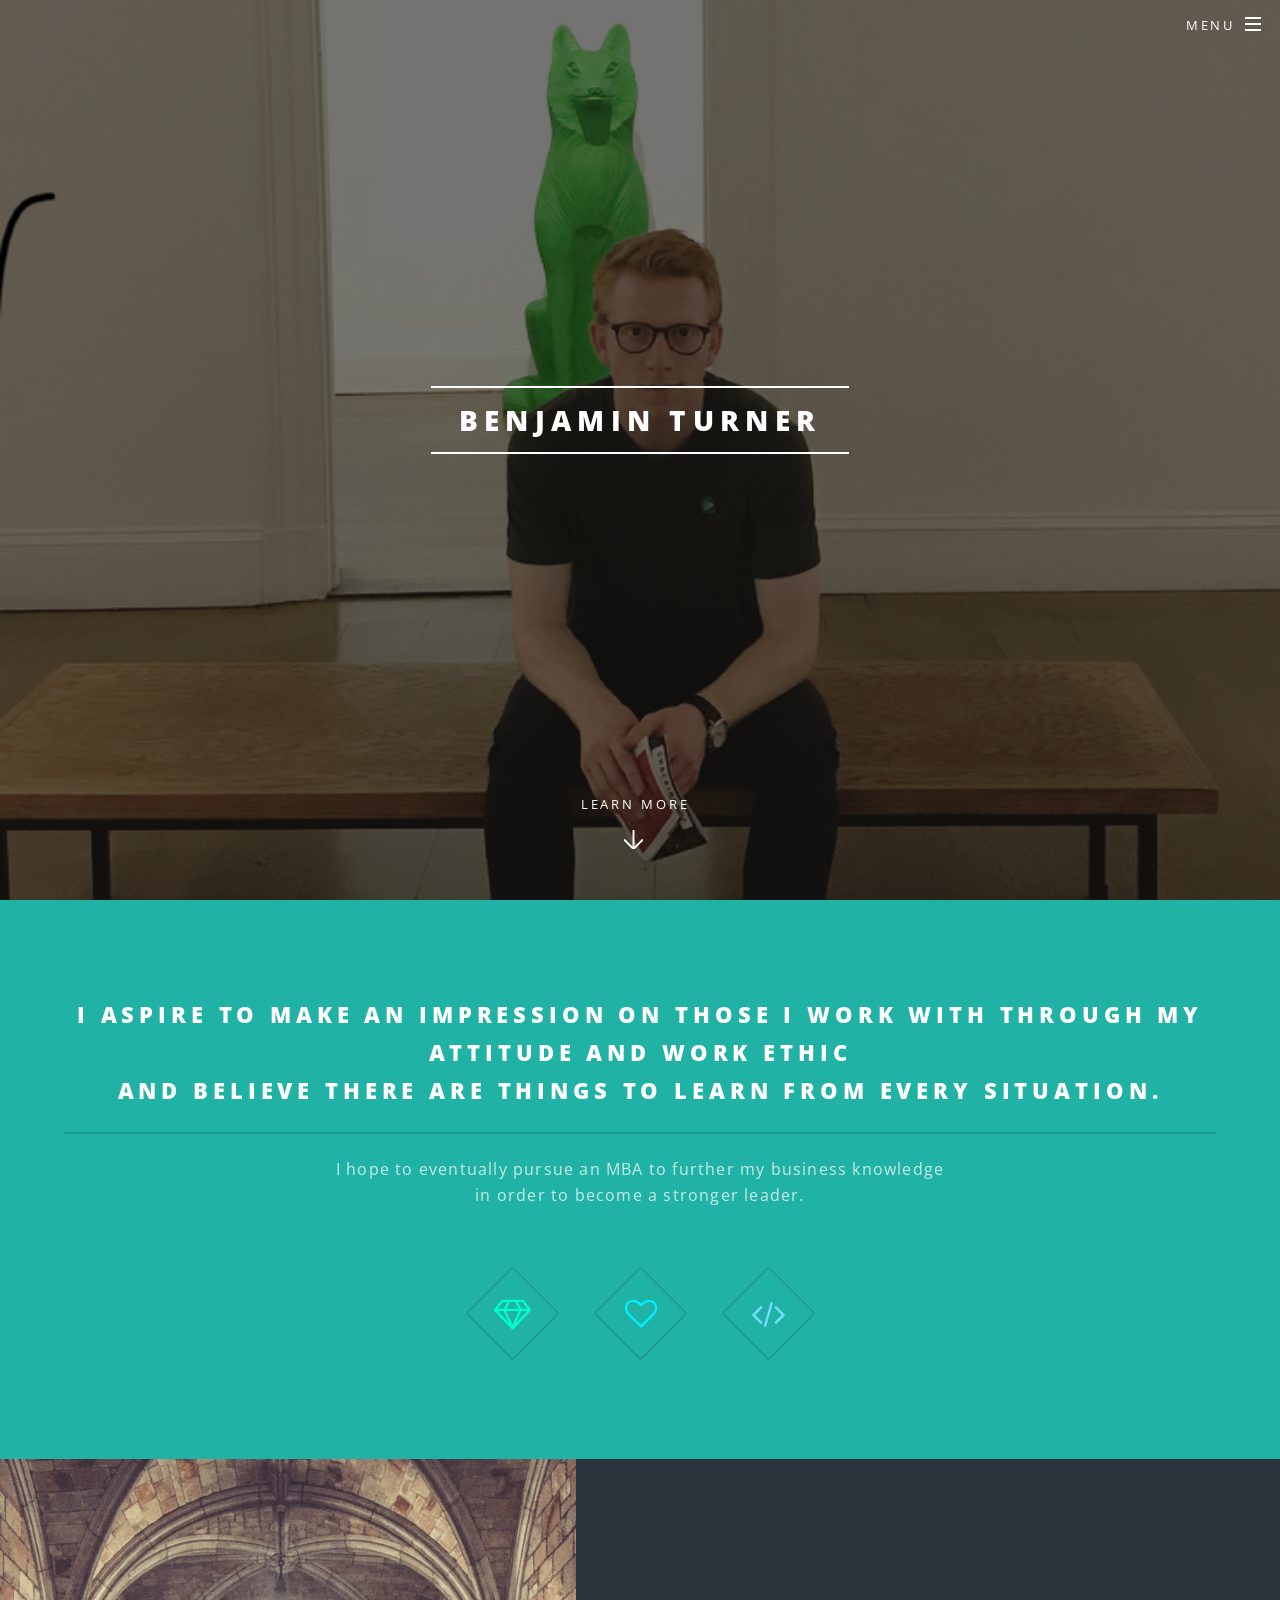
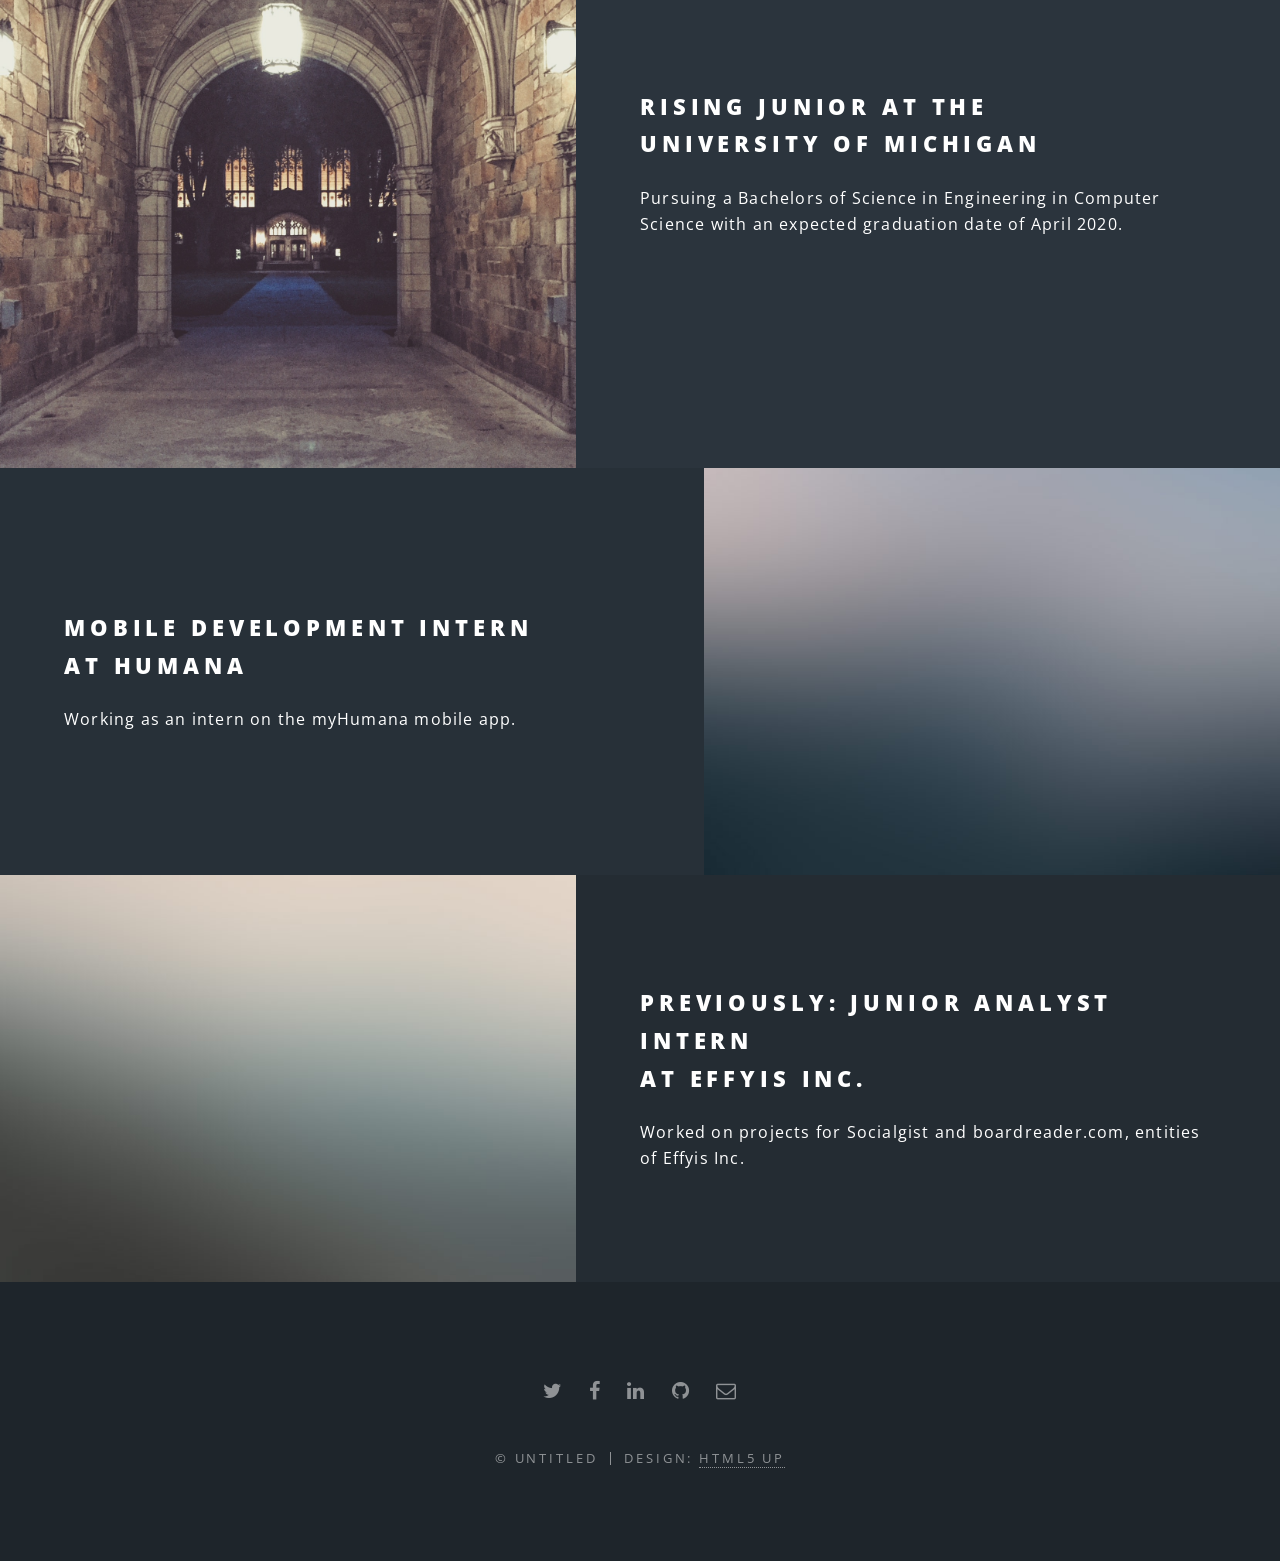
==== commit eb4ea62c: "Updated icons with correct links" ====
--- a/index.html
+++ b/index.html
@@ -19,7 +19,7 @@
 
 				<!-- Header -->
 					<header id="header" class="alt">
-						<h1><a href="index.html">Benjamin Turner</a></h1>
+						<h1><a href="index.html"><img src="images/logo.png" width="45" height="45" class="center"></a></h1>
 						<nav id="nav">
 							<ul>
 								<li class="special">
@@ -150,8 +150,8 @@
 						<ul class="icons">
 							<li><a href="https://twitter.com/_bturner1" class="icon fa-twitter"><span class="label">Twitter</span></a></li>
 							<li><a href="#" class="icon fa-facebook"><span class="label">Facebook</span></a></li>
-							<li><a href="#" class="icon fa-instagram"><span class="label">Instagram</span></a></li>
-							<li><a href="#" class="icon fa-dribbble"><span class="label">Dribbble</span></a></li>
+							<li><a href="https://www.linkedin.com/in/benjamin-turner-b9a2a1127/" class="icon fa-linkedin"><span class="label">linkedIn</span></a></li>
+							<li><a href="https://github.com/benlturner" class="icon fa-github"><span class="label">Github</span></a></li>
 							<li><a href="#" class="icon fa-envelope-o"><span class="label">Email</span></a></li>
 						</ul>
 						<ul class="copyright">
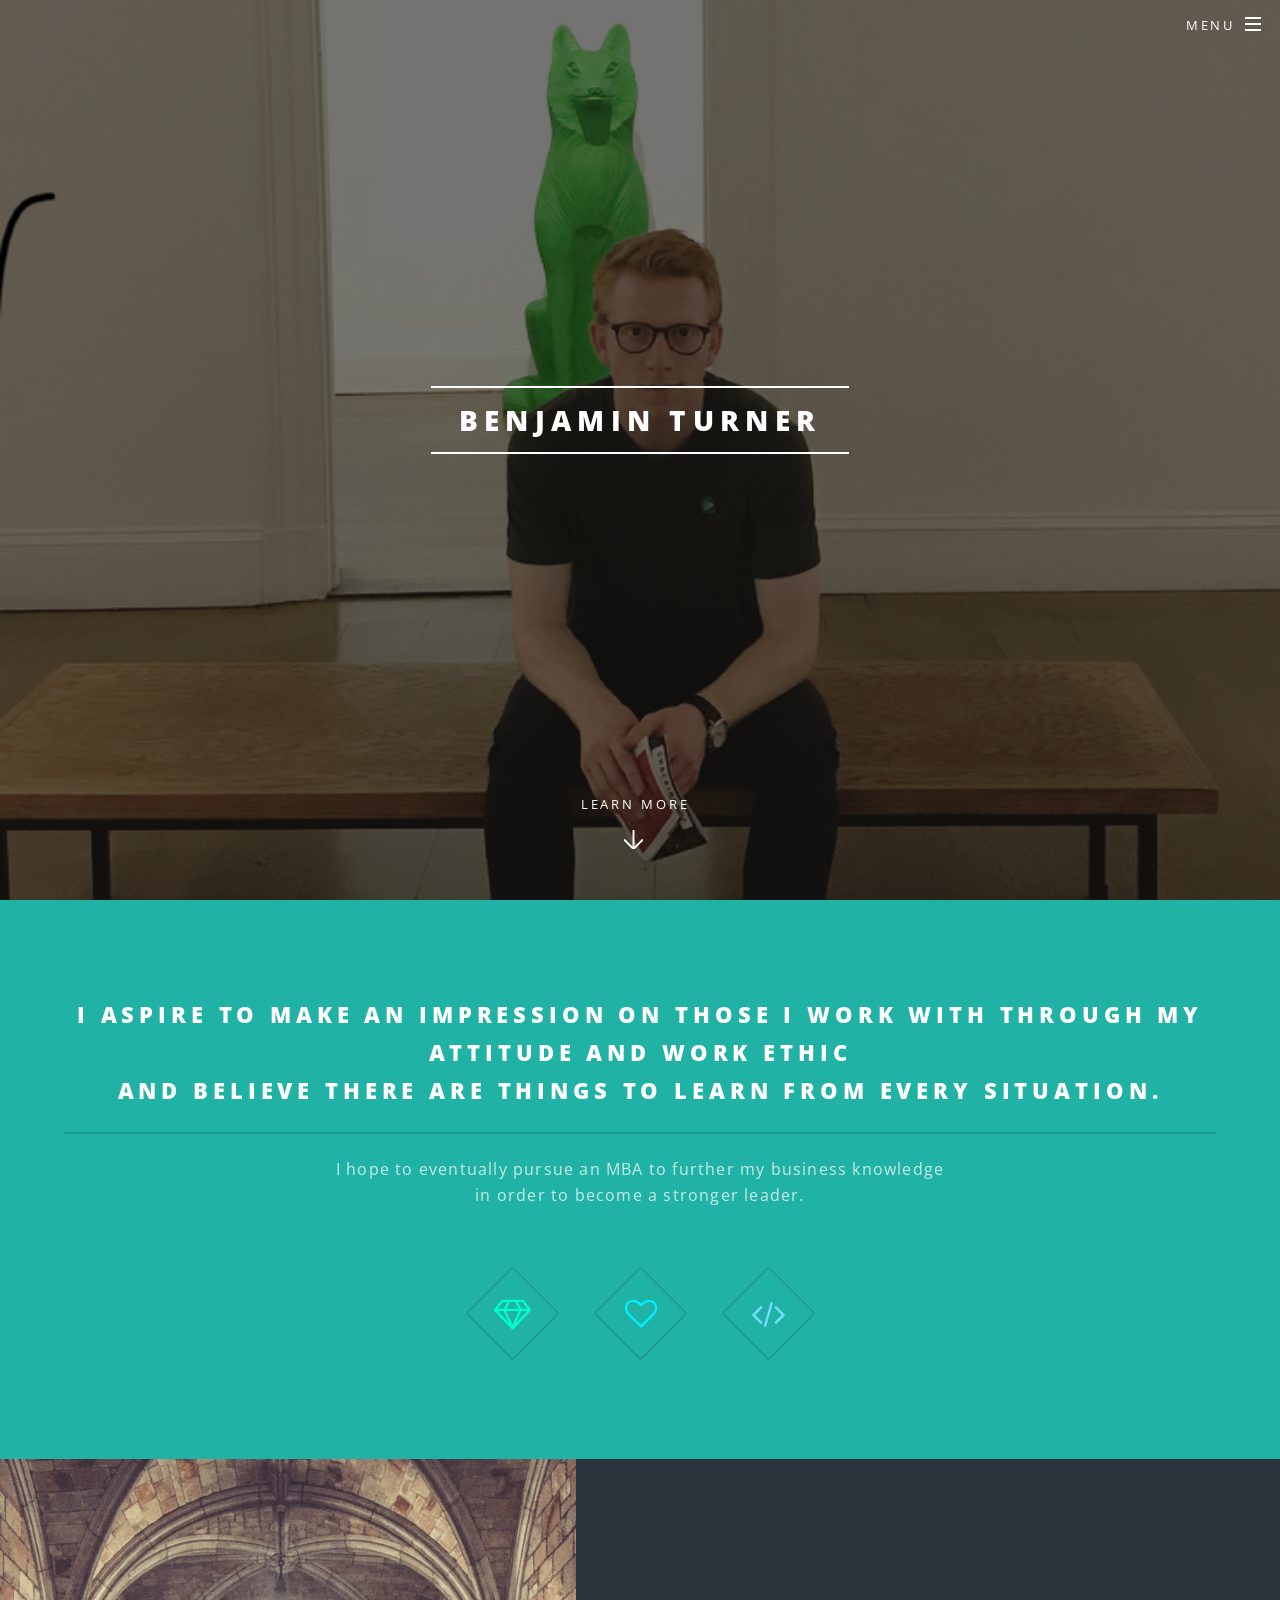
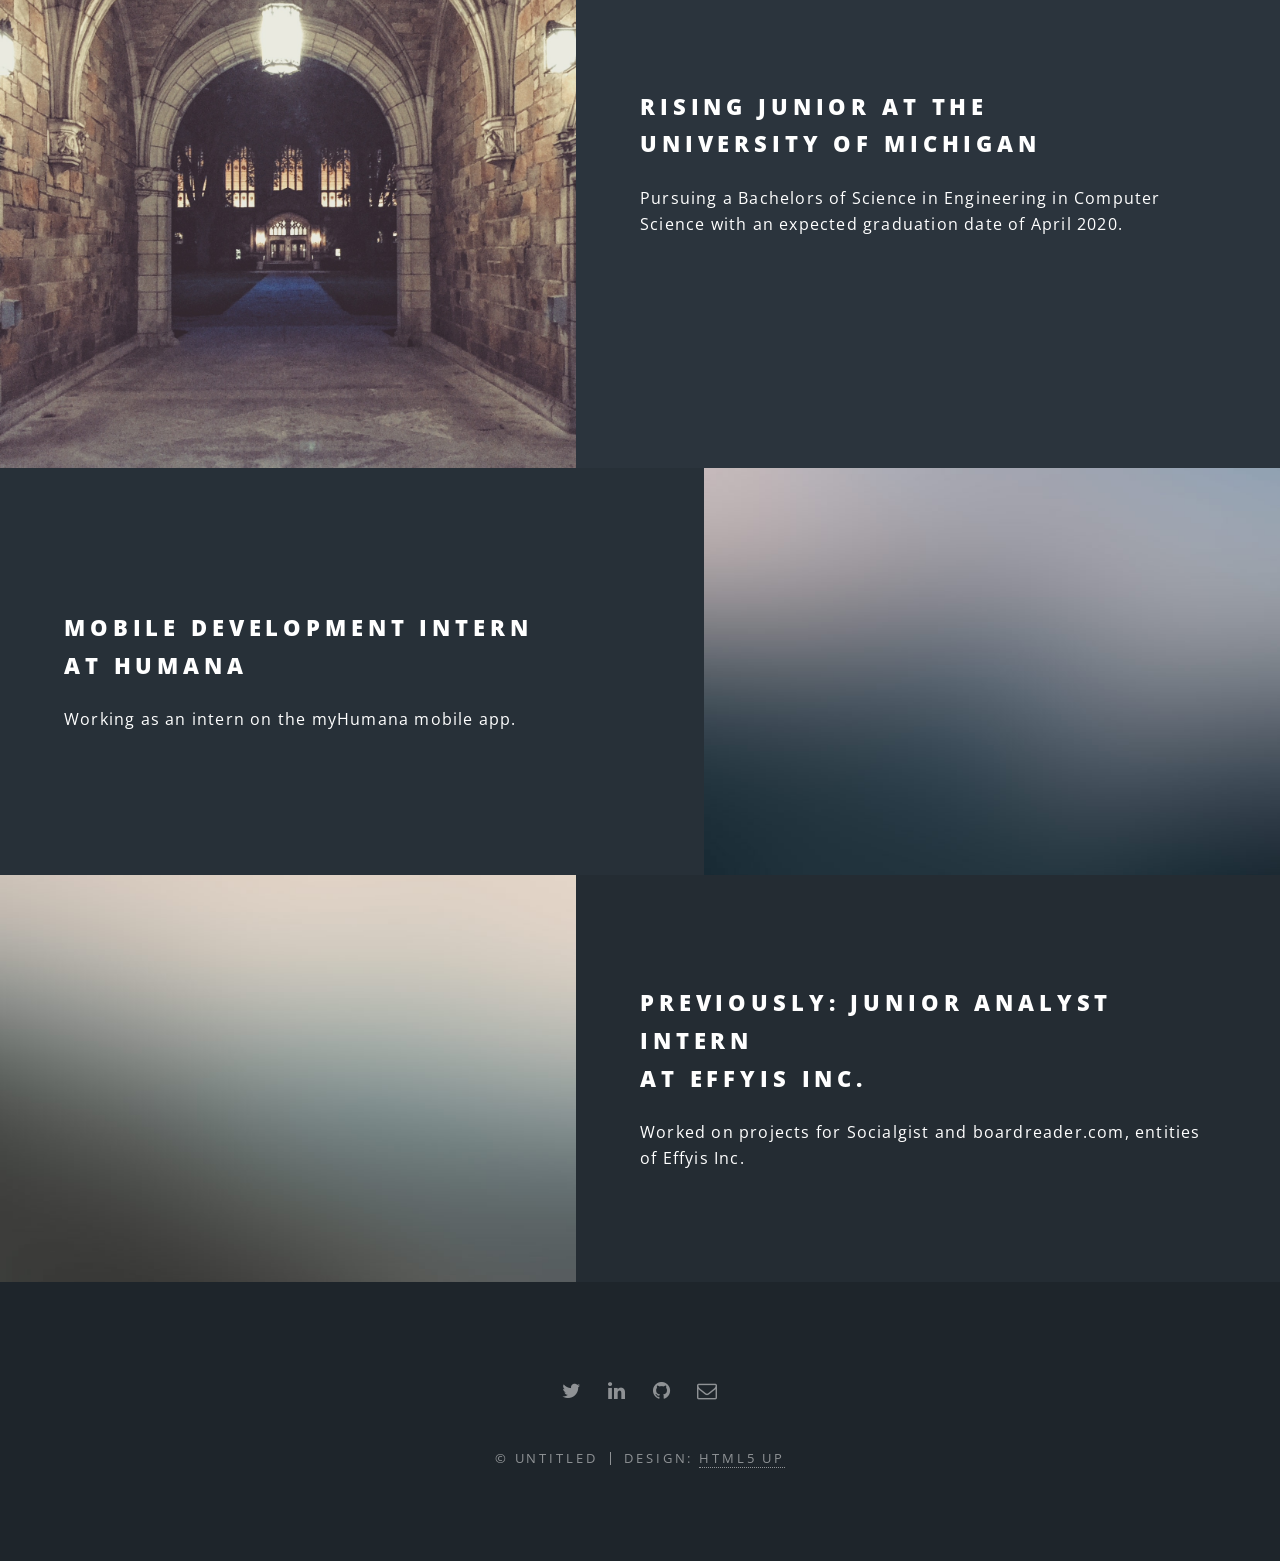
==== commit b32d0430: "Removed facebook icon" ====
--- a/index.html
+++ b/index.html
@@ -149,7 +149,6 @@
 					<footer id="footer">
 						<ul class="icons">
 							<li><a href="https://twitter.com/_bturner1" class="icon fa-twitter"><span class="label">Twitter</span></a></li>
-							<li><a href="#" class="icon fa-facebook"><span class="label">Facebook</span></a></li>
 							<li><a href="https://www.linkedin.com/in/benjamin-turner-b9a2a1127/" class="icon fa-linkedin"><span class="label">linkedIn</span></a></li>
 							<li><a href="https://github.com/benlturner" class="icon fa-github"><span class="label">Github</span></a></li>
 							<li><a href="#" class="icon fa-envelope-o"><span class="label">Email</span></a></li>
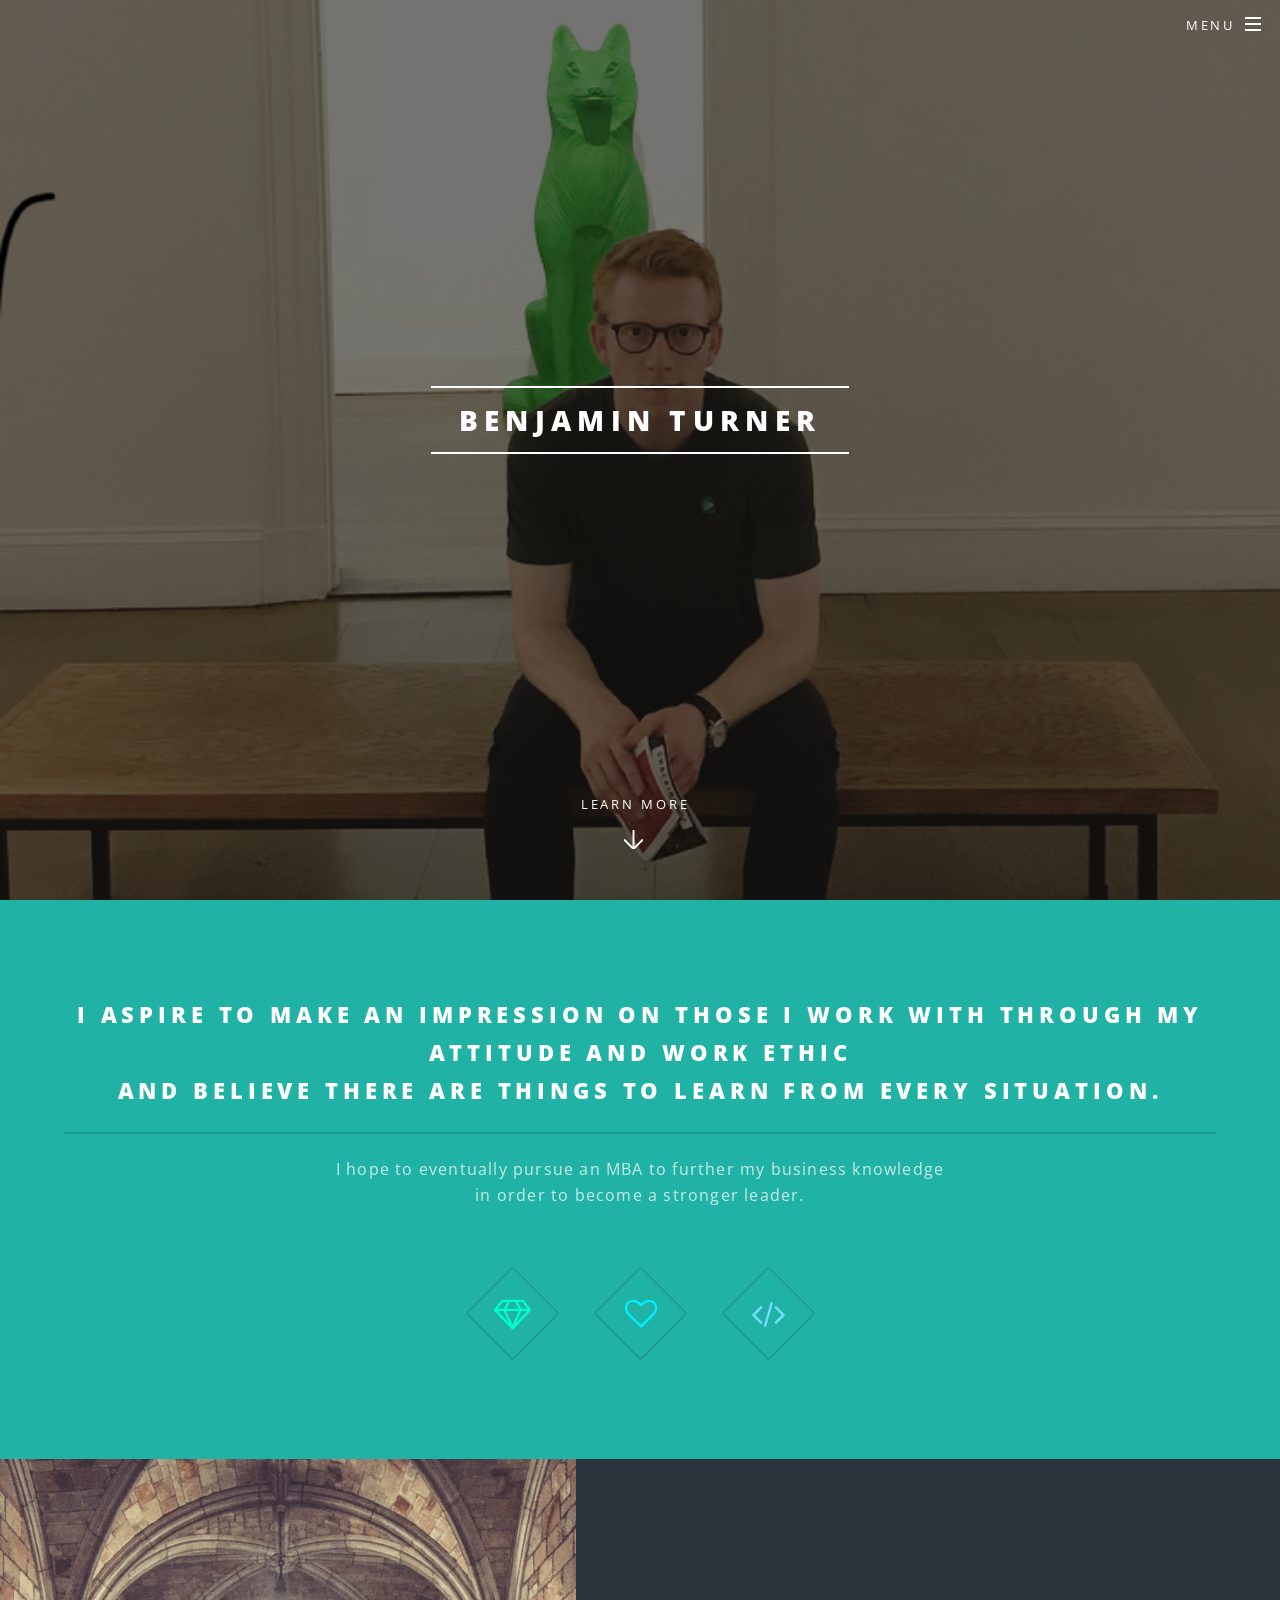
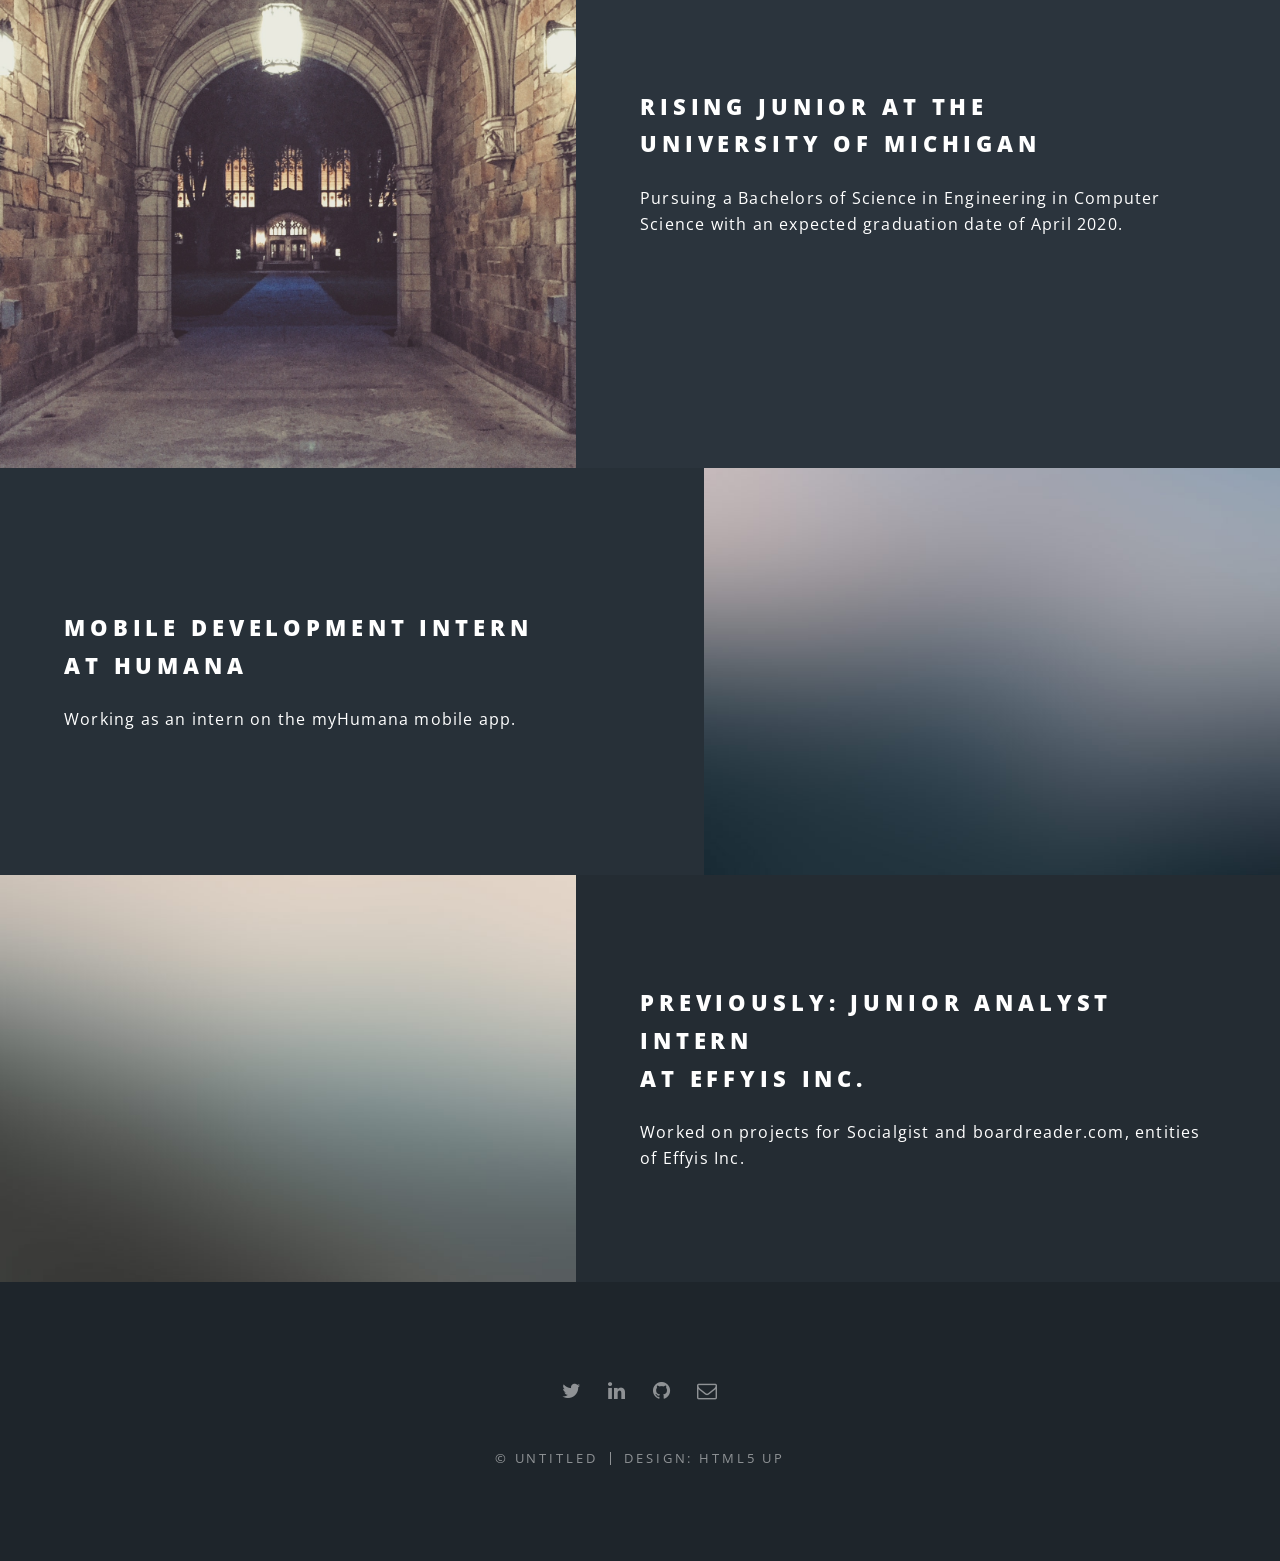
==== commit 466a84d9: "Updated linkedin URL" ====
--- a/index.html
+++ b/index.html
@@ -149,7 +149,7 @@
 					<footer id="footer">
 						<ul class="icons">
 							<li><a href="https://twitter.com/_bturner1" class="icon fa-twitter"><span class="label">Twitter</span></a></li>
-							<li><a href="https://www.linkedin.com/in/benjamin-turner-b9a2a1127/" class="icon fa-linkedin"><span class="label">linkedIn</span></a></li>
+							<li><a href="https://www.linkedin.com/in/benjaminlyleturner/" class="icon fa-linkedin"><span class="label">linkedIn</span></a></li>
 							<li><a href="https://github.com/benlturner" class="icon fa-github"><span class="label">Github</span></a></li>
 							<li><a href="#" class="icon fa-envelope-o"><span class="label">Email</span></a></li>
 						</ul>
--- a/assets/css/main.css
+++ b/assets/css/main.css
@@ -140,13 +140,13 @@
 		-webkit-transition: color 0.2s ease, border-bottom-color 0.2s ease;
 		-ms-transition: color 0.2s ease, border-bottom-color 0.2s ease;
 		transition: color 0.2s ease, border-bottom-color 0.2s ease;
-		border-bottom: dotted 1px;
+		border-bottom: none;
 		color: inherit;
 		text-decoration: none;
 	}
 
 		a:hover {
-			border-bottom-color: transparent;
+			color: #D3D3D3;
 		}
 
 	strong, b {
@@ -3390,7 +3390,6 @@
 			position: absolute;
 			right: 0;
 			top: 0;
-			vertical-align: middle;
 			width: 7em;
 		}
 
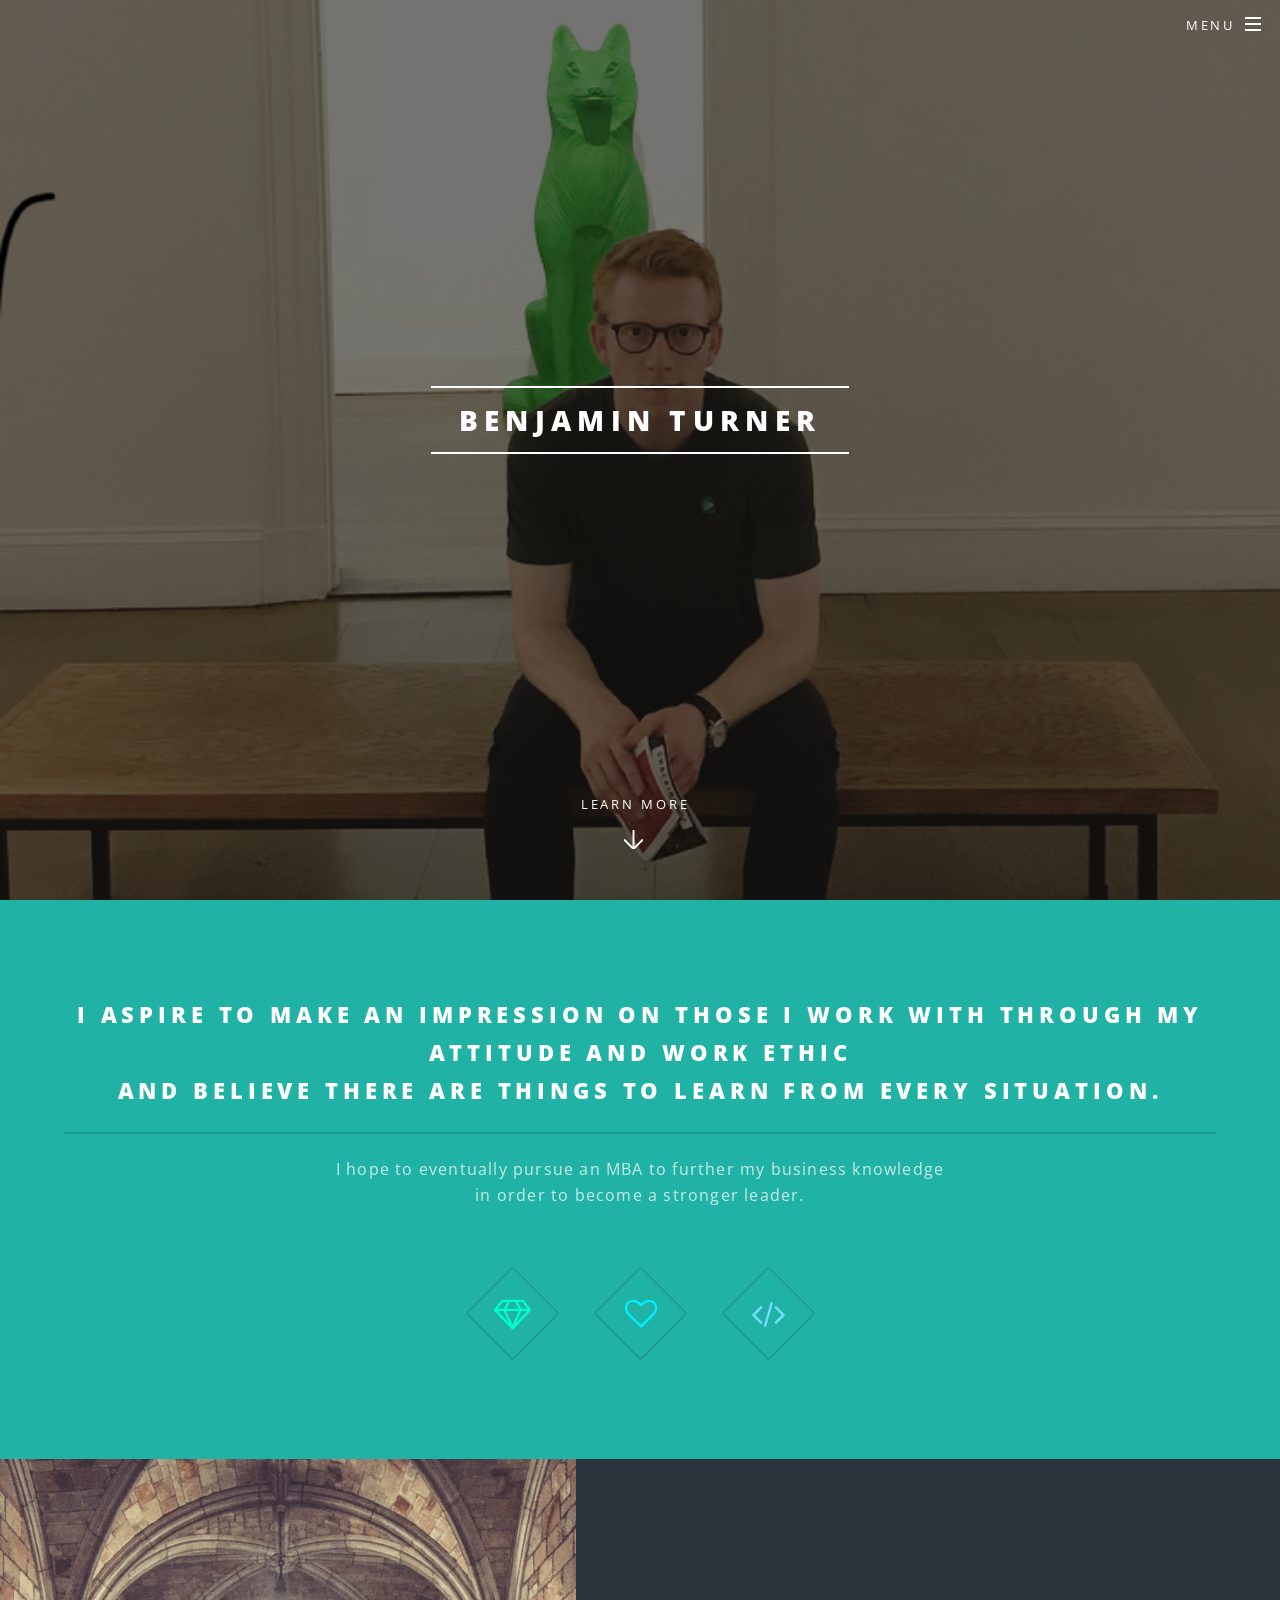
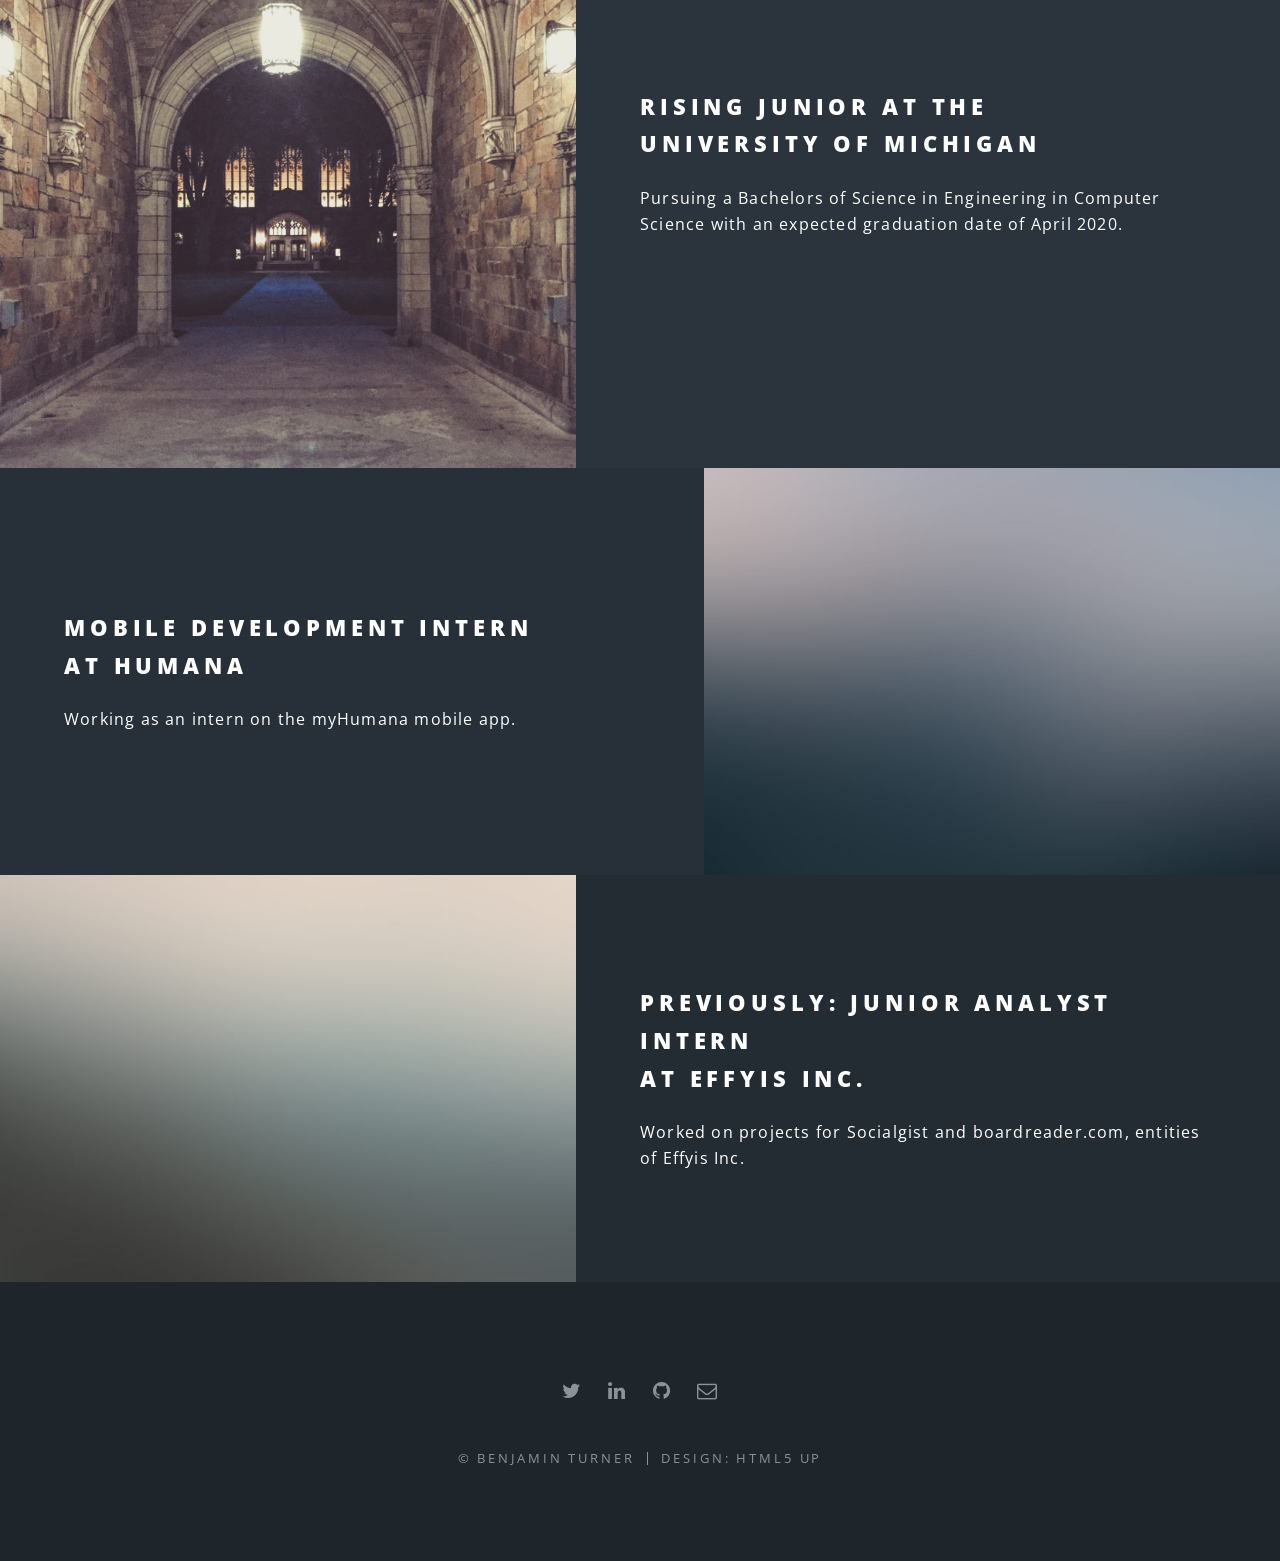
==== commit bd34195c: "Updated copyright" ====
--- a/index.html
+++ b/index.html
@@ -154,7 +154,7 @@
 							<li><a href="#" class="icon fa-envelope-o"><span class="label">Email</span></a></li>
 						</ul>
 						<ul class="copyright">
-							<li>&copy; Untitled</li><li>Design: <a href="http://html5up.net">HTML5 UP</a></li>
+							<li>&copy; Benjamin Turner</li><li>Design: <a href="http://html5up.net">HTML5 UP</a></li>
 						</ul>
 					</footer>
 
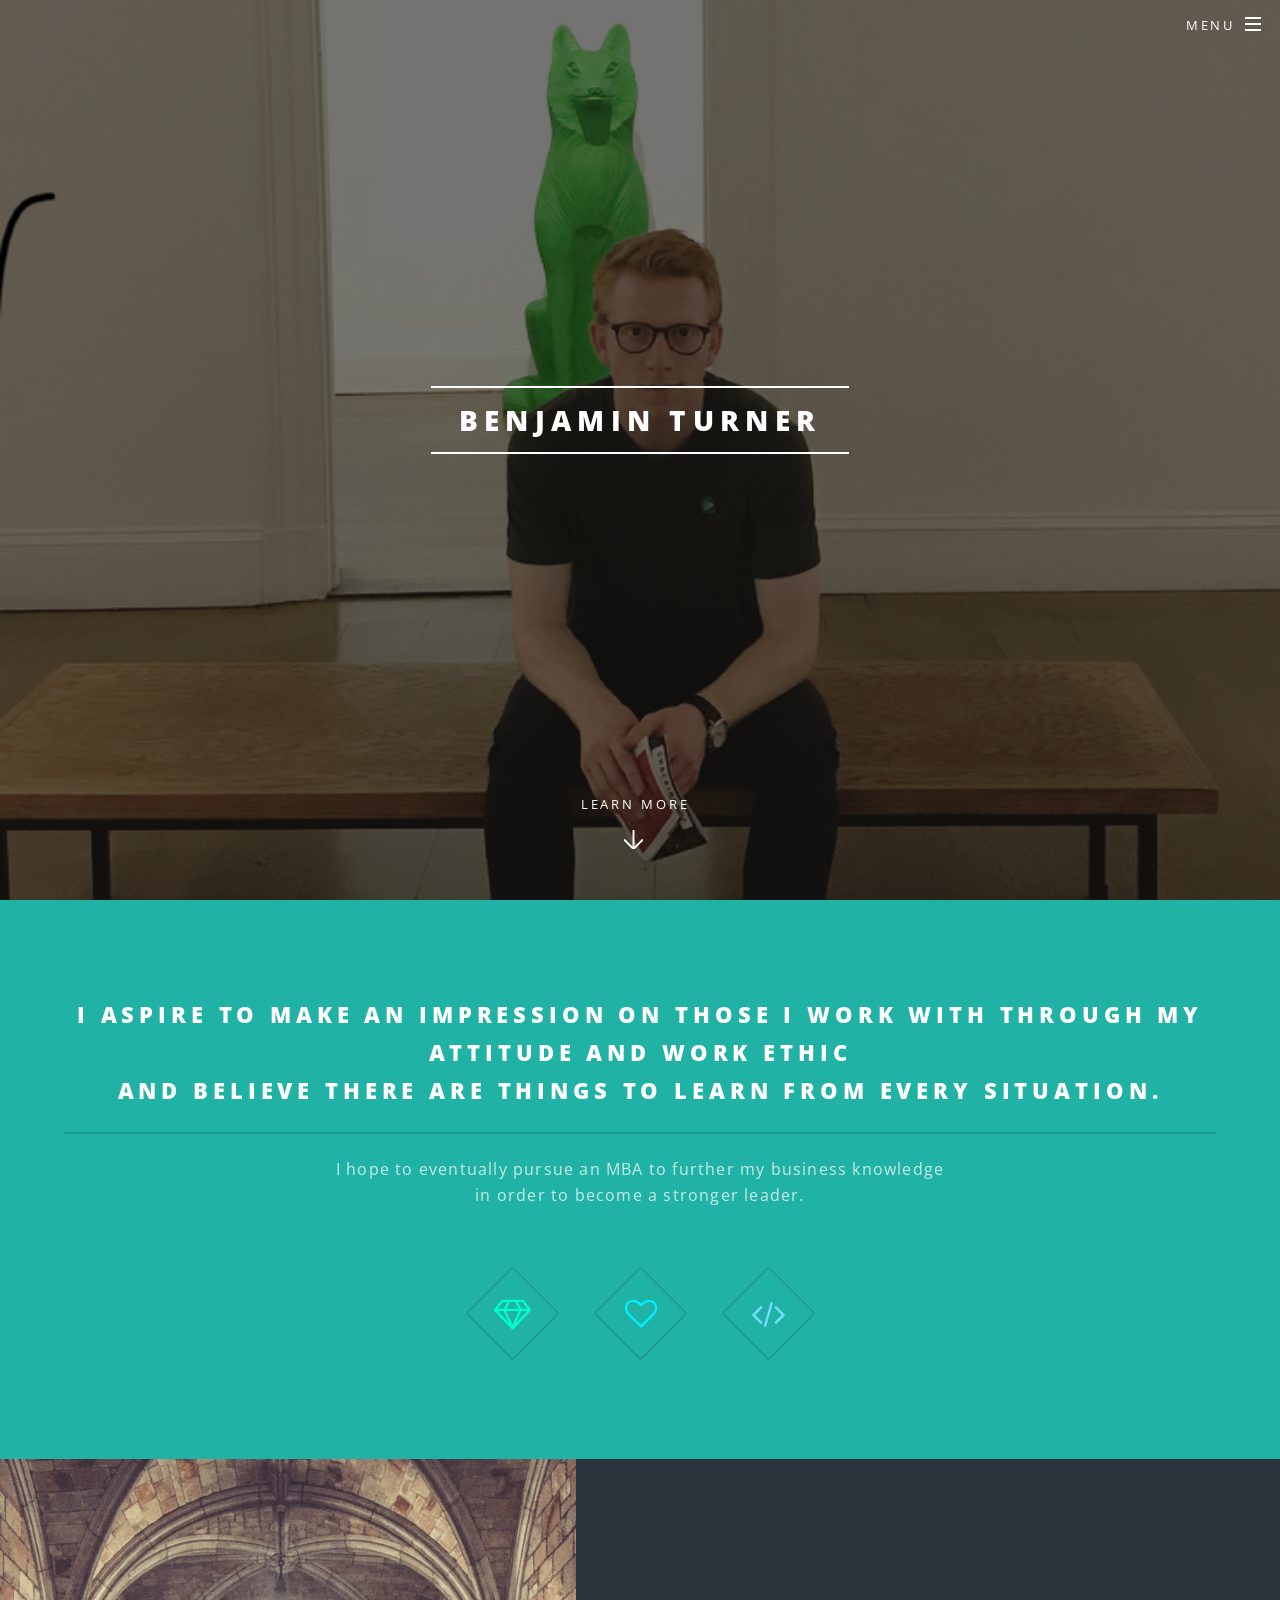
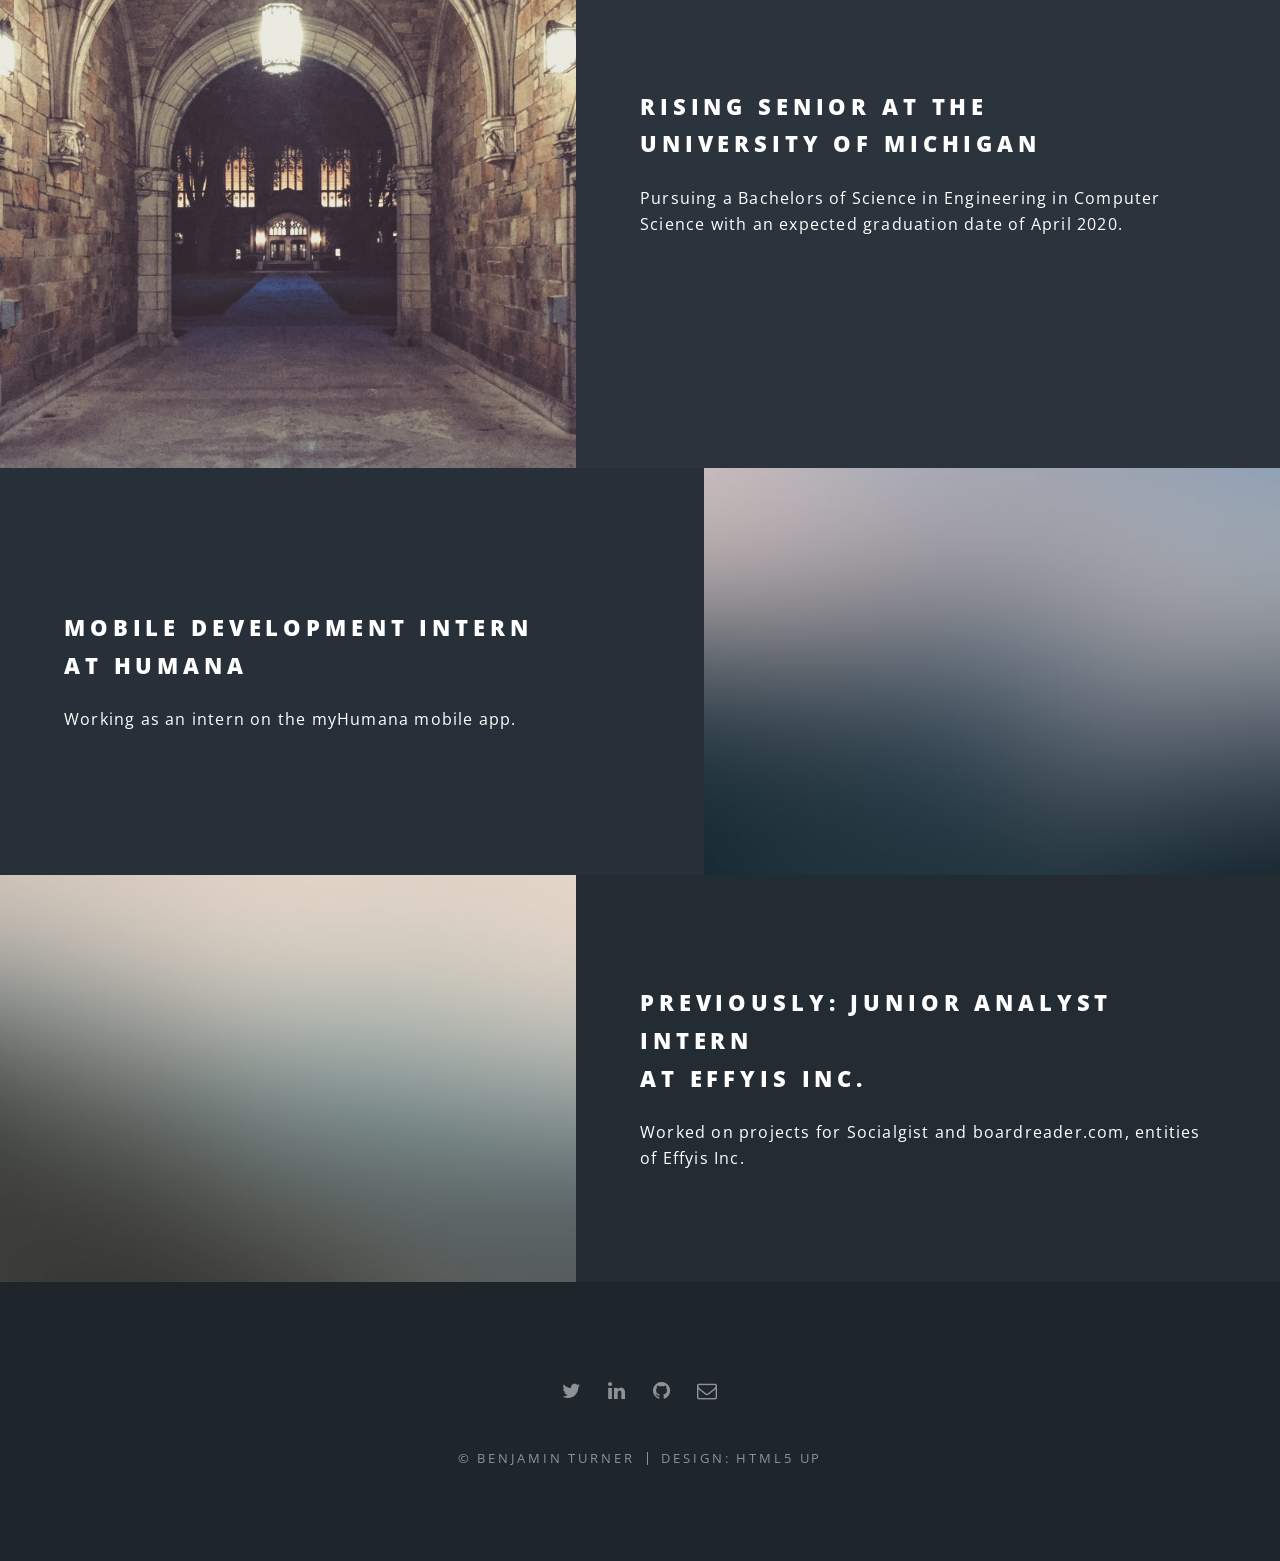
==== commit 37636cf9: "Updated information" ====
--- a/index.html
+++ b/index.html
@@ -73,7 +73,7 @@
 					<section id="two" class="wrapper alt style2">
 						<section class="spotlight">
 							<div class="image"><img src="images/pic01.jpg" alt="" /></div><div class="content">
-								<h2>Rising Junior at the<br />
+								<h2>Rising Senior at the<br />
 									University of Michigan</h2>
 								<p>Pursuing a Bachelors of Science in Engineering in Computer Science with an expected graduation date of April 2020.</p>
 							</div>
@@ -94,57 +94,6 @@
 						</section>
 					</section>
 				
-				<!-- Three 
-					<section id="three" class="wrapper style3 special">
-						<div class="inner">
-							<header class="major">
-								<h2>Accumsan mus tortor nunc aliquet</h2>
-								<p>Aliquam ut ex ut augue consectetur interdum. Donec amet imperdiet eleifend<br />
-								fringilla tincidunt. Nullam dui leo Aenean mi ligula, rhoncus ullamcorper.</p>
-							</header>
-							<ul class="features">
-								<li class="icon fa-paper-plane-o">
-									<h3>Arcu accumsan</h3>
-									<p>Augue consectetur sed interdum imperdiet et ipsum. Mauris lorem tincidunt nullam amet leo Aenean ligula consequat consequat.</p>
-								</li>
-								<li class="icon fa-laptop">
-									<h3>Ac Augue Eget</h3>
-									<p>Augue consectetur sed interdum imperdiet et ipsum. Mauris lorem tincidunt nullam amet leo Aenean ligula consequat consequat.</p>
-								</li>
-								<li class="icon fa-code">
-									<h3>Mus Scelerisque</h3>
-									<p>Augue consectetur sed interdum imperdiet et ipsum. Mauris lorem tincidunt nullam amet leo Aenean ligula consequat consequat.</p>
-								</li>
-								<li class="icon fa-headphones">
-									<h3>Mauris Imperdiet</h3>
-									<p>Augue consectetur sed interdum imperdiet et ipsum. Mauris lorem tincidunt nullam amet leo Aenean ligula consequat consequat.</p>
-								</li>
-								<li class="icon fa-heart-o">
-									<h3>Aenean Primis</h3>
-									<p>Augue consectetur sed interdum imperdiet et ipsum. Mauris lorem tincidunt nullam amet leo Aenean ligula consequat consequat.</p>
-								</li>
-								<li class="icon fa-flag-o">
-									<h3>Tortor Ut</h3>
-									<p>Augue consectetur sed interdum imperdiet et ipsum. Mauris lorem tincidunt nullam amet leo Aenean ligula consequat consequat.</p>
-								</li>
-							</ul>
-						</div>
-					</section>
-				-->
-				<!-- CTA
-					<section id="cta" class="wrapper style4">
-						<div class="inner">
-							<header>
-								<h2>Arcue ut vel commodo</h2>
-								<p>Aliquam ut ex ut augue consectetur interdum endrerit imperdiet amet eleifend fringilla.</p>
-							</header>
-							<ul class="actions stacked">
-								<li><a href="#" class="button fit primary">Activate</a></li>
-								<li><a href="#" class="button fit">Learn More</a></li>
-							</ul>
-						</div>
-					</section>
-				-->
 				<!-- Footer -->
 					<footer id="footer">
 						<ul class="icons">
